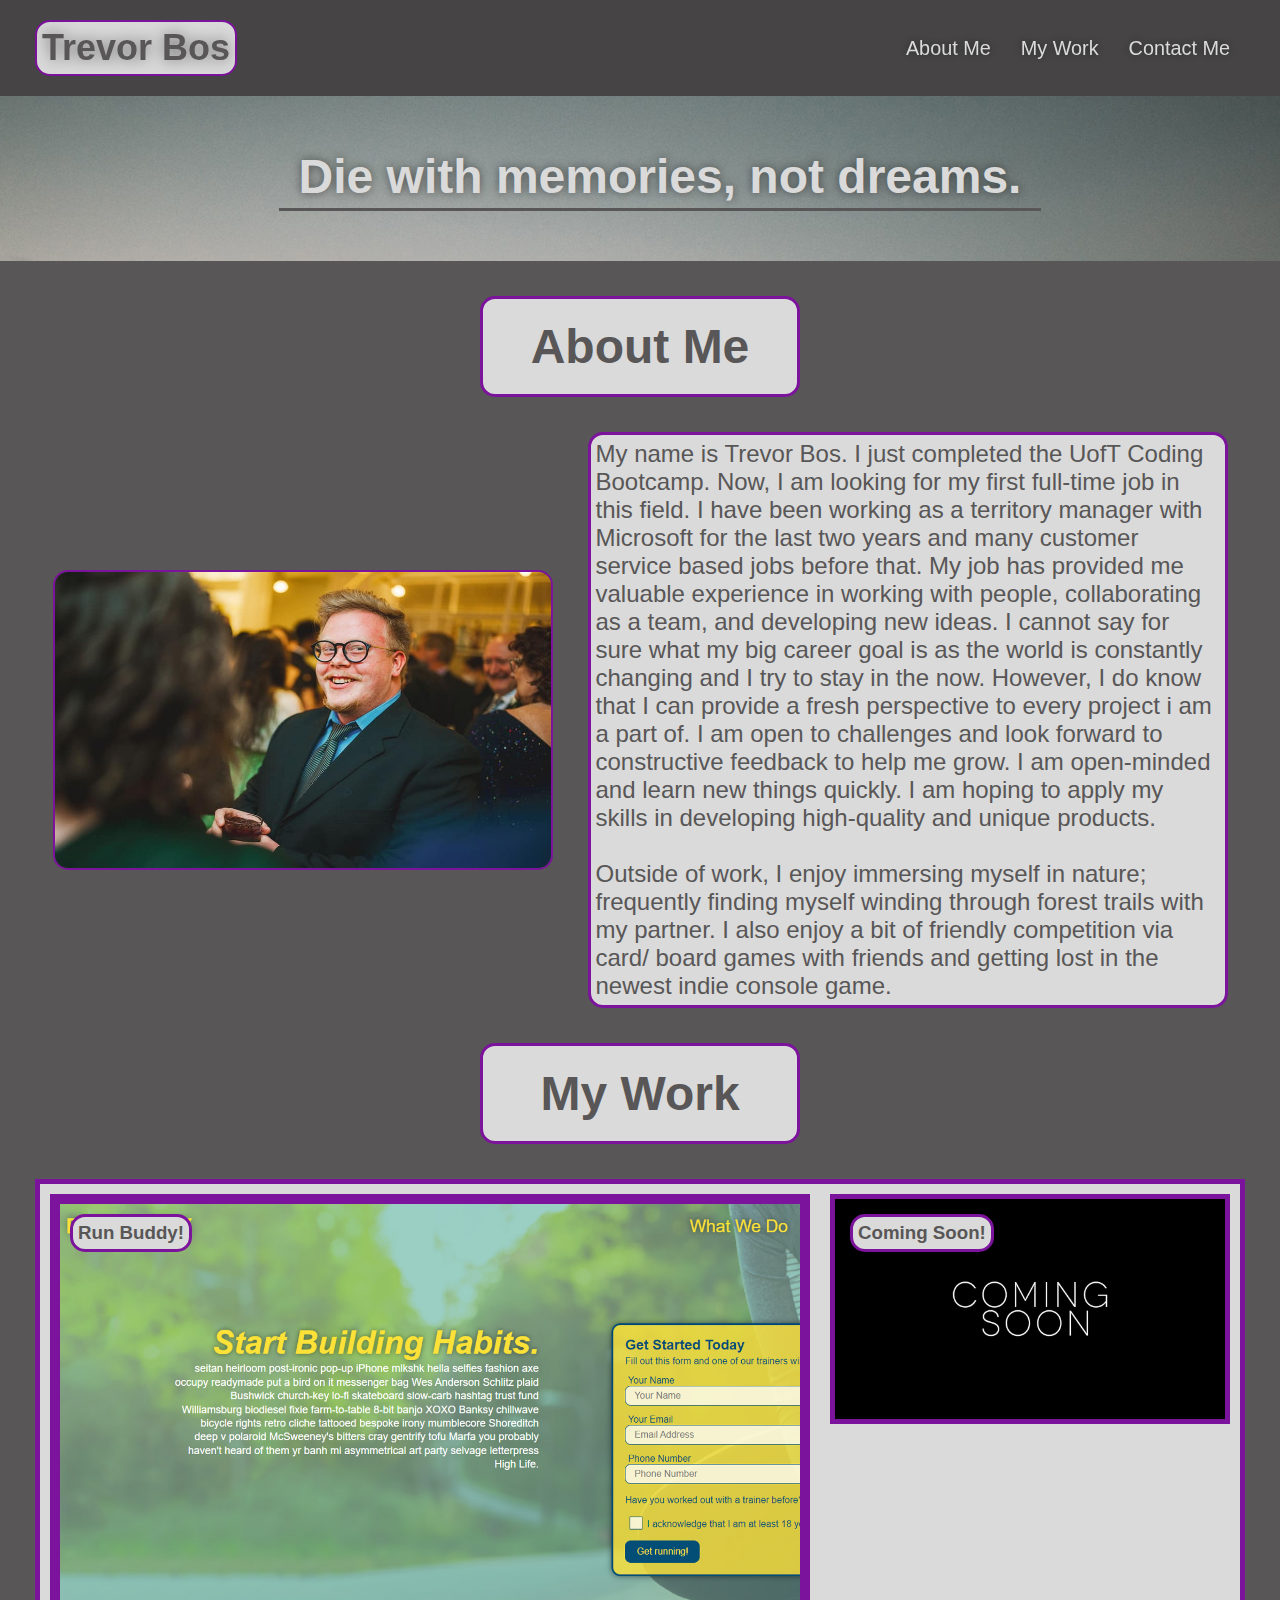
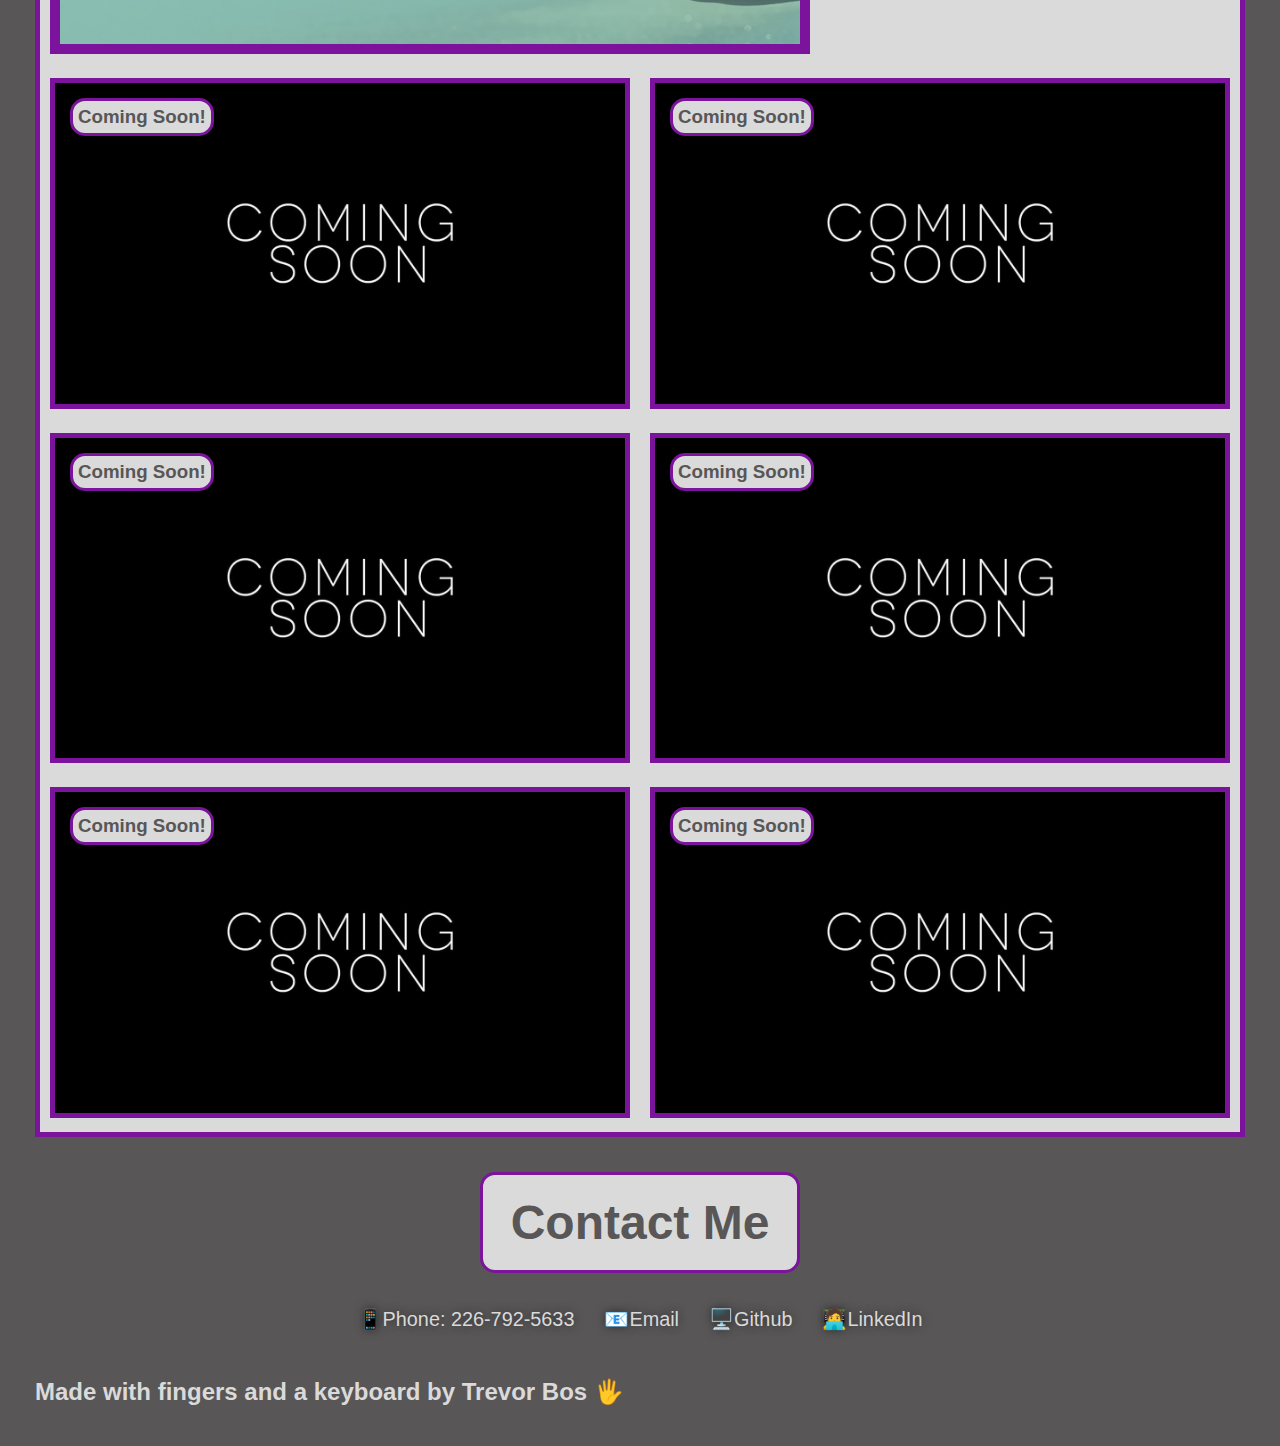
==== index.html @ 6090e4b5 "created flexbox for projects, made the first child bigger than the others." ====
<!DOCTYPE html>
<html lang="en">
<head>
    <meta charset="UTF-8">
    <meta http-equiv="X-UA-Compatible" content="IE=edge">
    <meta name="viewport" content="width=device-width, initial-scale=1.0">
    <title>Trevor Bos Portfolio</title>
    <link rel="stylesheet" href="./assets/css/style.css">
</head>
<body>

    <!-- This is the header section. -->
    <header>
        <h1>
            <a class="title" href="index.html">Trevor Bos</a>
        </h1>
        <!-- This section has ID's that will need linking to their respective sections to allow the website to move when options are clicked on. -->
        <nav>
            <ul>
                <li>
                    <a href="#aboutMe">About Me</a>
                </li>
                <li>
                    <a href="#myWork">My Work</a>
                </li>
                <li>
                    <a href="#contactMe">Contact Me</a>
                </li>
            </ul>
        </nav>
    </header>

    <!-- This section will display a fancy image, as well as a subtitle -->
   
    <section class="hero">
        <div>
            <h2>Die with memories, not dreams.</h2>
        </div>
    </section>

    <!-- About Me -->
    
    <section  class= "aboutMe">
        <h2 id="aboutMe" class="sectionTitle">About Me</h2>
        <article>
        <img src="./assets/images/Me.jpg" alt="Trevor Bos, sitting and smiling at the camera.">
        <p>
            My name is Trevor Bos. I just completed the UofT Coding Bootcamp. Now, I am looking for my first full-time job in this field. 
            I have been working as a territory manager with Microsoft for the last two years and many customer service based jobs before that. 
            My job has provided me valuable experience in working with people, collaborating as a team, and developing new ideas. 
            I cannot say for sure what my big career goal is as the world is constantly changing and I try to stay in the now. 
            However, I do know that I can provide a fresh perspective to every project i am a part of. I am open to challenges and look forward to constructive feedback to help me grow. 
            I am open-minded and learn new things quickly. I am hoping to apply my skills in developing high-quality and unique products.
            <br> 
            <br> 
            Outside of work, I enjoy immersing myself in nature; frequently finding myself winding through forest trails with my partner. 
            I also enjoy a bit of friendly competition via card/ board games with friends and getting lost in the newest indie console game.
        </p>
        </article>
    </section>

    <!-- This section will display the images and links to works that I have created. We will use id's to differentiate from the most recent, and others. -->

    <div>
        <h2 id="myWork" class="sectionTitle">My Work</h2>
    </div>

    <section  class="myWork">
        <div class="project recentWork">
            <a href="https://trevorbos.github.io/Run-Buddy-M1/">
                <h3>Run Buddy!</h3>
                <img src="./assets/images/runbuddyimg.png" alt="Showcasing Run Buddy, a landing page for athletes made by Trevor Bos">
            </a>
        </div>
        <div class="project">
            <a href="./comingsoon.html">
                <h3> Coming Soon!</h3>
                <img src="./assets/images/comingsoonimg.jpg" alt="Showcasing a soon to be project, labelled as coming soon.">
            </a>
        </div>
        <div class="project">
            <a href="./comingsoon.html">
                <h3> Coming Soon!</h3>
                <img src="./assets/images/comingsoonimg.jpg" alt="Showcasing a soon to be project, labelled as coming soon.">
            </a>
        </div>
        <div class="project">
            <a href="./comingsoon.html">
                <h3> Coming Soon!</h3>
                <img src="./assets/images/comingsoonimg.jpg" alt="Showcasing a soon to be project, labelled as coming soon.">
            </a>
        </div>
        <div class="project">
            <a href="./comingsoon.html">
                <h3> Coming Soon!</h3>
                <img src="./assets/images/comingsoonimg.jpg" alt="Showcasing a soon to be project, labelled as coming soon.">
            </a>
        </div>
        <div class="project">
            <a href="./comingsoon.html">
                <h3> Coming Soon!</h3>
                <img src="./assets/images/comingsoonimg.jpg" alt="Showcasing a soon to be project, labelled as coming soon.">
            </a>
        </div>
        <div class="project">
            <a href="./comingsoon.html">
                <h3> Coming Soon!</h3>
                <img src="./assets/images/comingsoonimg.jpg" alt="Showcasing a soon to be project, labelled as coming soon.">
            </a>
        </div>
        <div class="project">
            <a href="./comingsoon.html">
                <h3> Coming Soon!</h3>
                <img src="./assets/images/comingsoonimg.jpg" alt="Showcasing a soon to be project, labelled as coming soon.">
            </a>
        </div>
    </section>
                

    <!-- Contact me - Phone number, email address, git hub repo, linked in -->

    <article  class="contactMe">
        <h2 id="contactMe" class="sectionTitle">Contact Me</h2>
            <nav>
                <ul>
                    <li>
                        <a>📱Phone: 226-792-5633</a>    
                    </li>
                    <li>
                        <a href="mailto:trevor.bos@outlook.com" target="_blank" rel="noopener noreferrer">📧Email</a>    
                    </li>
                    <li>
                        <a href="https://github.com/TrevorBos" target="_blank" rel="noopener noreferrer">🖥️Github</a>    
                    </li>
                    <li>
                        <a href="https://www.linkedin.com/in/trevor-bos-3abb18187/" target="_blank" rel="noopener noreferrer">🧑‍💻LinkedIn</a>
                    </li>
                </ul>
            </nav>
    </article>

    <!-- This is the footer section. -->
    <footer>
        <h2>
            Made with fingers and a keyboard by Trevor Bos 🖐️
        </h2>
        <!-- Want to make this link hidden and only viewable once hovered over. -->
        <div>
            <a href="https://www.adultswim.com/etcetera/choir/" target="_blank" rel="noopener noreferrer">SECRET FUNNY WEBSITE</a>
        </div>
    </footer>
</body>
</html>
---- assets/css/style.css ----
* {
    box-sizing: border-box;
    margin: 0;
    padding: 0;
  }

:root {
    --primary-color: #585656;
    --secondary-color: #7c139c;
    --tertiary-color: rgb(218, 218, 218);
}

body {
    font-family: Arial, Helvetica, sans-serif;
    background: var(--primary-color);
    color: #fff;
}

/* Styling for the Header */
header {
    padding: 20px 35px;
    background-color:rgba(0, 0, 0, 0.2);
    display: flex;
    justify-content: space-between;
    align-items: center;
    flex-wrap: wrap;
    position:sticky;
    position: -webkit-sticky;
    top: 0;
    z-index: 9999;
  }
  
  header h1 {
    padding: 5px;
    font-weight: bold;
    margin: 0;
    font-size: 36px;
    text-shadow: 0px 0 15px rgba(0, 0, 0, 0.5);
    background-color: var(--tertiary-color);
    border: 2px solid var(--secondary-color);
    border-radius: 15px;
  }
  
  header a {
    text-decoration: none;
    color: var(--tertiary-color);
  }

  .title {
      color: var(--primary-color);
  }
  
  header nav {
    margin: 7px 0;
    display: flex;
    flex-wrap: wrap;
    justify-content: space-between;
  }
  
  header nav ul {
    display: flex;
    flex-wrap: wrap;
    justify-content: space-between;
    align-items: center;
    list-style: none;
  }
  
  header nav ul li a {
    padding: 10px 15px;
    font-weight: 200;
    font-size: 1.55vw;
    text-shadow: 0 0 10px rgba(0,0,0,0.5);
  }
  
  header nav ul li a:hover {
    padding: 5px;
    background: var(--tertiary-color);
    color: var(--primary-color);
    border: 2px solid var(--tertiary-color);
    border-radius: 15px;
    border-color: var(--secondary-color);
    text-shadow:none;
    text-decoration: none;
    opacity: 1;
  }
/* End Styling for the Header */

/* Styling for the coming soon page */

.comingSoonPage  {
  font-size:100px ;
  text-align: center;
  padding: 250px;
}

/* Hero section styling */

.hero {
  background-image: url('../images/mountain.png');
  background-position: 50%;
  background-attachment: fixed;
  background-size: cover;
  display: flex;
  flex-wrap: wrap;
  justify-content: center;
  align-items: flex-start;
}

.hero h2 {
  padding: 40px auto 20px auto;
  width: 100%;
  text-align: center;
  justify-content: center;
  margin: 50px 20px;
  color: var(--tertiary-color);
  font-size: 48px;
  line-height: 1.3;
  display: flex;
  border-bottom: 3px solid var(--primary-color);
  text-shadow: 0 0 10px rgba(0,0,0,0.5);
}

/* Styling for the About Me section */

.sectionTitle {
  font-size: 48px;
  padding: 20px 5px;
  width: 25%;
  border: 3px solid var(--secondary-color);
  margin: 35px auto 35px auto;
  color: var(--primary-color);
  background-color: var(--tertiary-color);
  text-align: center;
  border-radius: 15px;
}

.aboutMe article {
  display: flex;
  align-items: center;
  justify-content: center;
}

.aboutMe img {
  border: 2px solid var(--secondary-color);
  border-radius: 15px;
  height: 300px;
  width: 500px;
}

.aboutMe p {
  background: var(--tertiary-color);
  border: 3px solid var(--secondary-color);
  border-radius: 15px;
  color: var(--primary-color);
  font-size: 24px;
  width: 50%;
  padding: 5px 5px;
  margin-left: 35px;
  align-items: center;
}

/* End styling for the About Me section */


/* Styling for the My Work Section */

.myWork {
  display: flex;
  flex-wrap: wrap;
  margin: 35px;
  background-color: var(--tertiary-color);
  border: 5px solid var(--secondary-color);
  justify-content: space-between;
}

.project {
  padding: 10px;
  text-align: center;
  flex: 1;
}

.recentWork {
  flex: 2;
}

.project a h3 {
  padding: 5px;
  margin: 20px;
  color: var(--primary-color);
  border: 3px solid var(--secondary-color);
  border-radius: 15px;
  background: var(--tertiary-color);
  display: inline-block;
  position: absolute;
}

.project img {
  width: 100%;
  min-width: 400px;
  border: 5px solid var(--secondary-color);
}

.recentWork img {
  border: 10px solid var(--secondary-color);
  min-width: 600px;
}


/* Styling for the Contact Me section */

.contactMe a {
  text-decoration: none;
  color: var(--tertiary-color);
}

.contactMe nav {
  margin: 7px 0;
  display: flex;
  flex-wrap: wrap;
  justify-content: center;
}

.contactMe nav ul {
  display: flex;
  flex-wrap: wrap;
  justify-content: space-between;
  align-items: center;
  list-style: none;
}

.contactMe nav ul li a {
  padding: 10px 15px;
  font-weight: 200;
  font-size: 1.55vw;
  text-shadow: 0 0 10px rgba(0,0,0,0.5);
}

.contactMe nav ul li a:hover {
  padding: 5px;
  background: var(--tertiary-color);
  color: var(--primary-color);
  border: 2px solid var(--tertiary-color);
  border-radius: 15px;
  border-color: var(--secondary-color);
  text-shadow:none;
  text-decoration: none;
}

/* Styling for the Footer */
  footer {
    background: var(--primary-color);
    padding: 40px 35px;
    display: flex;
    justify-content: space-between;
    flex-wrap: wrap;
    color: var(--tertiary-color);
    width: 100%;
  }
  
  footer h2 {
    font-size: 24px;
    margin: 0;
  }
  
  footer div {
    line-height: 1.5;
    text-align: right;
  }
  
  footer a {
    color: var(--tertiary-color);
    justify-content: center;
    align-items: center;
    text-decoration: none;
    display: flex;
    visibility: hidden;
  }

  footer div:hover a{
    padding: 5px;
    background: var(--tertiary-color);
    color: var(--primary-color);
    border: 2px solid var(--tertiary-color);
    border-radius: 15px;
    border-color: var(--secondary-color);
    text-shadow:none;
    text-decoration: none;
    visibility: visible;
  }

/* End styling for the Footer*/

/* Styling for media queries */

/* Any screen sizes under 980px */
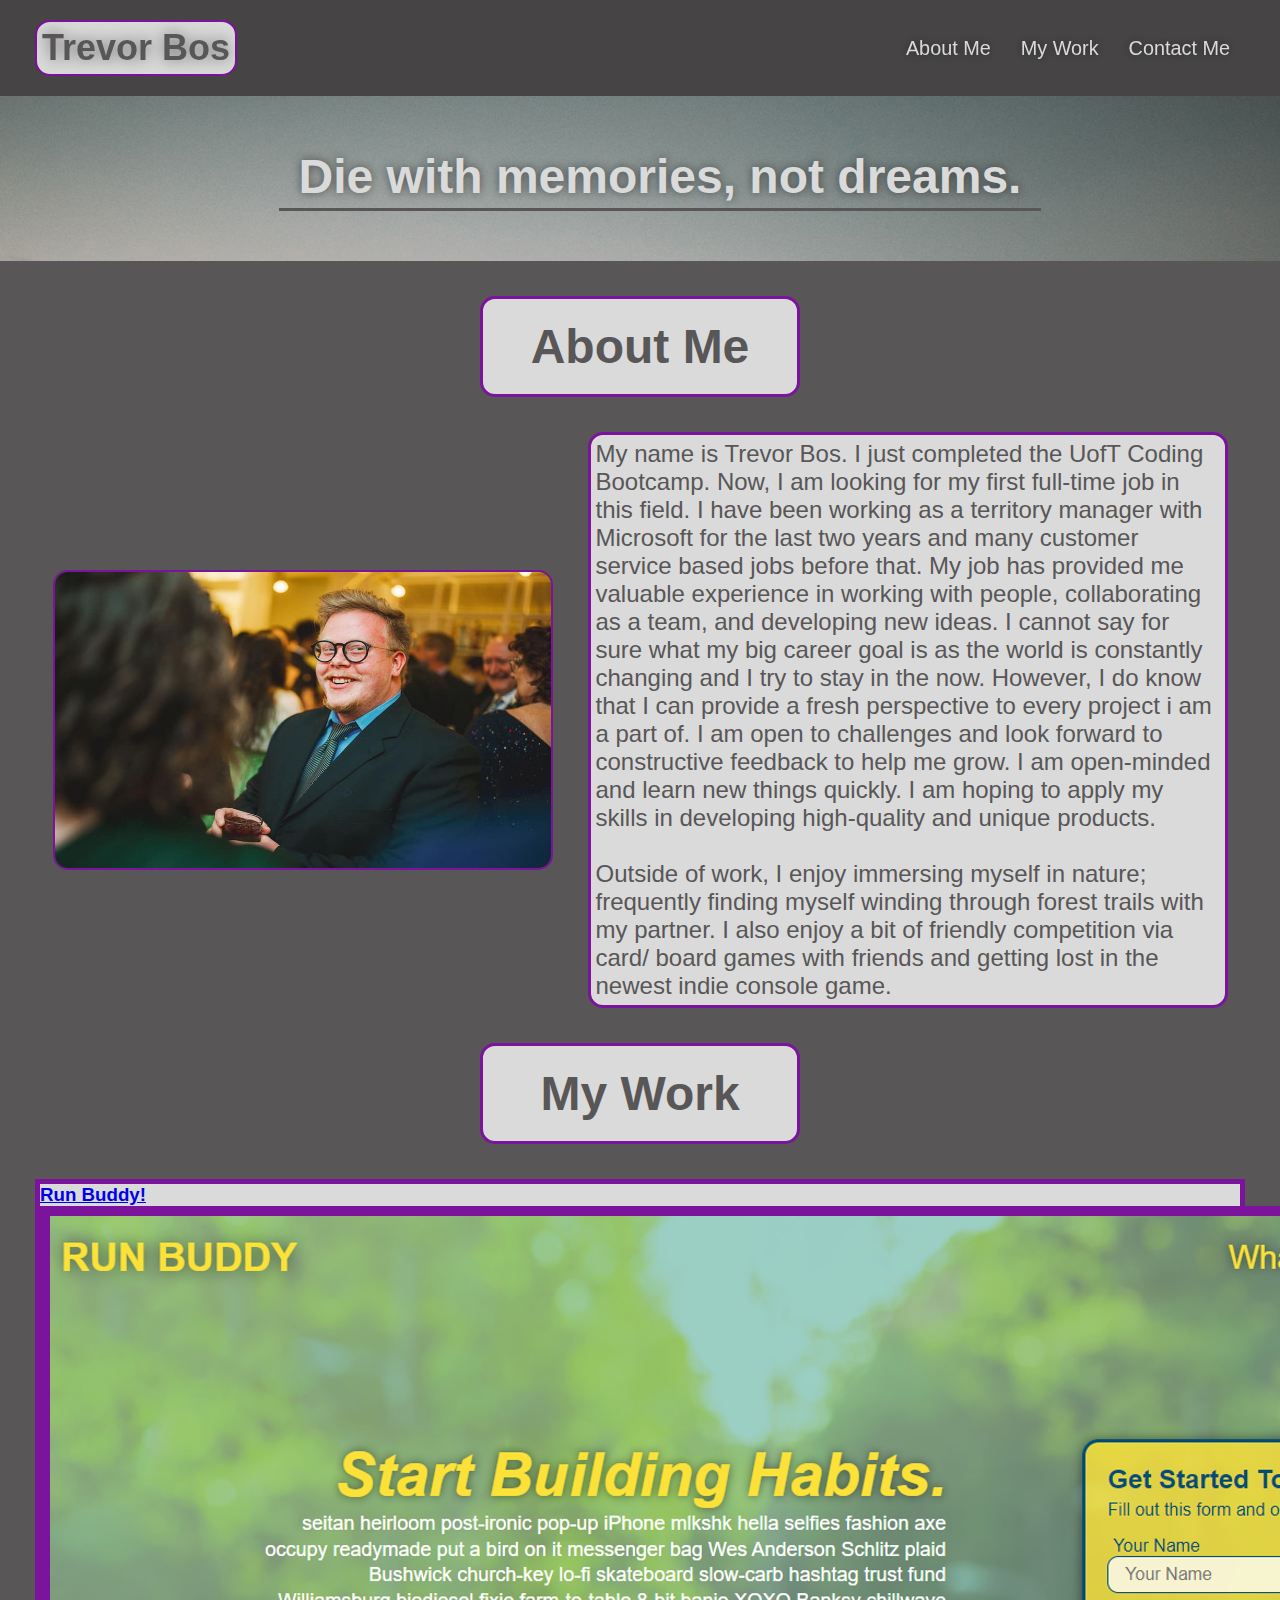
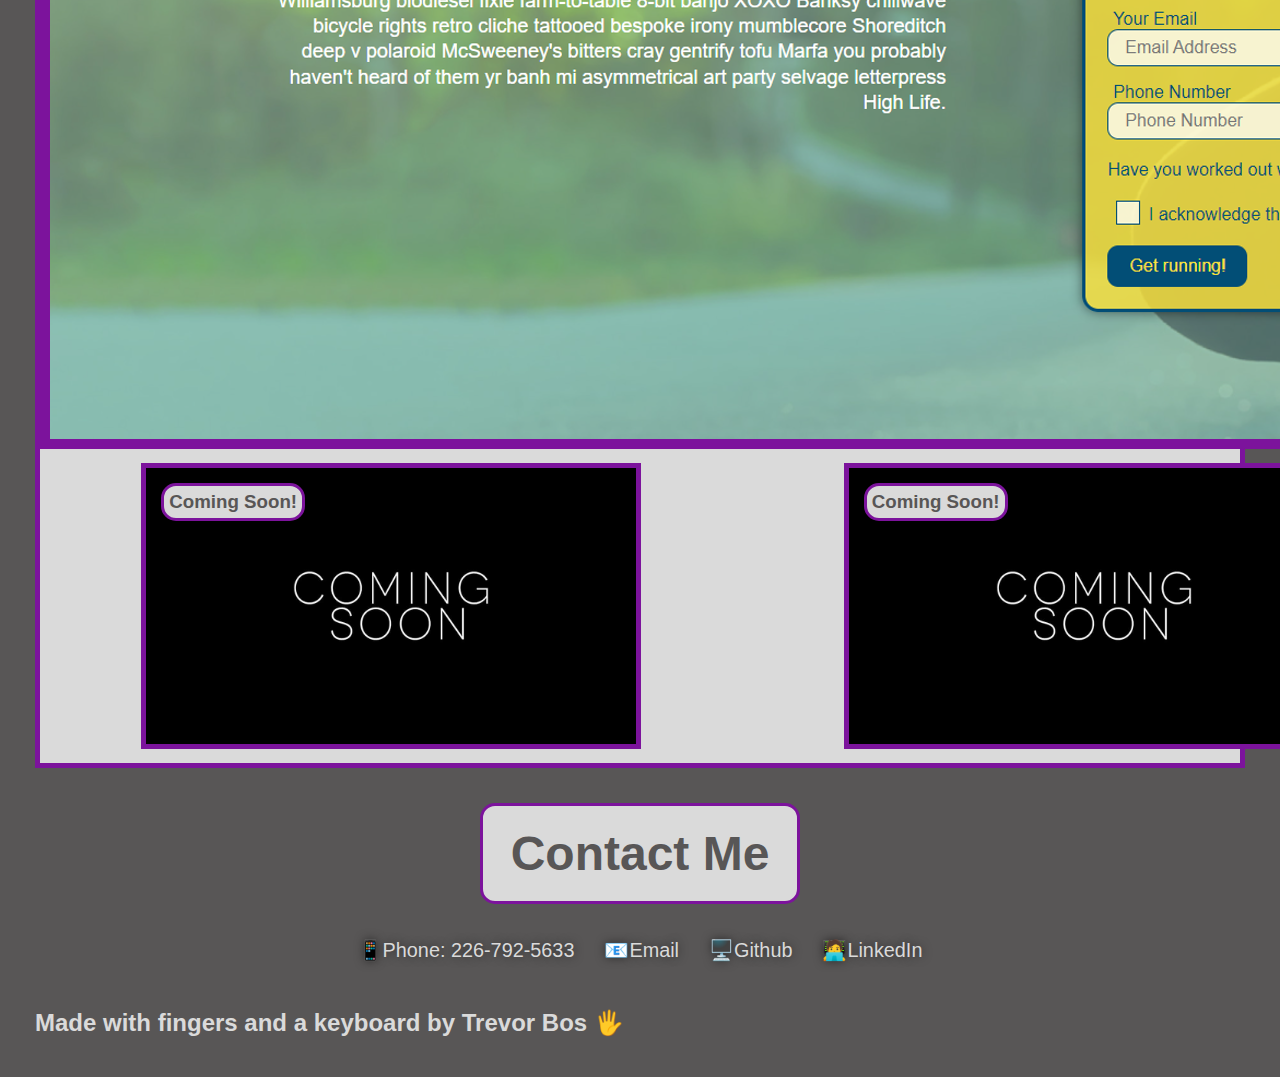
==== commit dcd79614: "Fixed the formatting for the myWork section" ====
--- a/index.html
+++ b/index.html
@@ -66,22 +66,10 @@
     </div>
 
     <section  class="myWork">
-        <div class="project recentWork">
+        <div class="recentWork">
             <a href="https://trevorbos.github.io/Run-Buddy-M1/">
                 <h3>Run Buddy!</h3>
                 <img src="./assets/images/runbuddyimg.png" alt="Showcasing Run Buddy, a landing page for athletes made by Trevor Bos">
-            </a>
-        </div>
-        <div class="project">
-            <a href="./comingsoon.html">
-                <h3> Coming Soon!</h3>
-                <img src="./assets/images/comingsoonimg.jpg" alt="Showcasing a soon to be project, labelled as coming soon.">
-            </a>
-        </div>
-        <div class="project">
-            <a href="./comingsoon.html">
-                <h3> Coming Soon!</h3>
-                <img src="./assets/images/comingsoonimg.jpg" alt="Showcasing a soon to be project, labelled as coming soon.">
             </a>
         </div>
         <div class="project">
--- a/assets/css/style.css
+++ b/assets/css/style.css
@@ -81,7 +81,6 @@
     border-color: var(--secondary-color);
     text-shadow:none;
     text-decoration: none;
-    opacity: 1;
   }
 /* End Styling for the Header */
 
@@ -92,6 +91,8 @@
   text-align: center;
   padding: 250px;
 }
+
+/* End coming soon page */
 
 /* Hero section styling */
 
@@ -165,22 +166,25 @@
 /* Styling for the My Work Section */
 
 .myWork {
-  display: flex;
-  flex-wrap: wrap;
+  display: grid;
+  grid-template-columns: auto auto auto;
   margin: 35px;
   background-color: var(--tertiary-color);
   border: 5px solid var(--secondary-color);
-  justify-content: space-between;
 }
 
 .project {
   padding: 10px;
   text-align: center;
-  flex: 1;
+
 }
 
 .recentWork {
-  flex: 2;
+  width: 20%;
+  grid-column-start: 1;
+  grid-column-end: 3;
+  grid-row-start: 1;
+  grid-row-end: 3;
 }
 
 .project a h3 {
@@ -197,12 +201,21 @@
 .project img {
   width: 100%;
   min-width: 400px;
+  max-width: 500px;
   border: 5px solid var(--secondary-color);
+}
+
+.project img:hover {
+  border: 5px solid green;
 }
 
 .recentWork img {
   border: 10px solid var(--secondary-color);
   min-width: 600px;
+}
+
+.recentWork img:hover {
+  border: 10px solid green;
 }
 
 
@@ -293,3 +306,78 @@
 /* Styling for media queries */
 
 /* Any screen sizes under 980px */
+@media screen and (max-width: 980px) {
+  header {
+    padding-bottom: 0;
+    justify-content: center;
+    position: relative;
+  }
+
+  header h1 {
+    width: 100%;
+    text-align: center;
+  }
+
+  header nav ul {
+    margin-top: 20px;
+    width: 100%;
+    justify-content: center;
+  }
+
+  header nav ul li a {
+    font-size: 20px;
+  }
+
+  header nav ul li a:hover {
+    padding: 5px;
+    background: var(--tertiary-color);
+    color: var(--primary-color);
+    border: 2px solid var(--tertiary-color);
+    border-radius: 15px;
+    border-color: var(--secondary-color);
+    text-shadow:none;
+    text-decoration: none;
+  }
+    
+  .sectionTitle h2{
+  display: flex;
+  align-items: center;
+  margin: 35px;
+  text-align: center;
+  }
+
+  .aboutMe article {
+  flex-direction: column;
+  align-items: center;
+  }
+
+  .aboutMe p {
+  justify-content: center;
+  margin: 35px;
+  }
+
+  .contactMe nav ul li a {
+    font-size: larger;
+  }
+
+  footer h2 {
+    display: flex;
+    align-items: center;
+  }
+
+}
+
+/* MEDIA QUERY FOR TABLETS AND SMALLER */
+@media screen and (max-width: 768px) {
+    .contactMe nav ul li a {
+      font-size: larger;
+    }
+
+    footer h2 {
+      display: inline-block;
+      align-items: center;
+      margin:35px auto 35px auto;
+    }
+  }
+
+
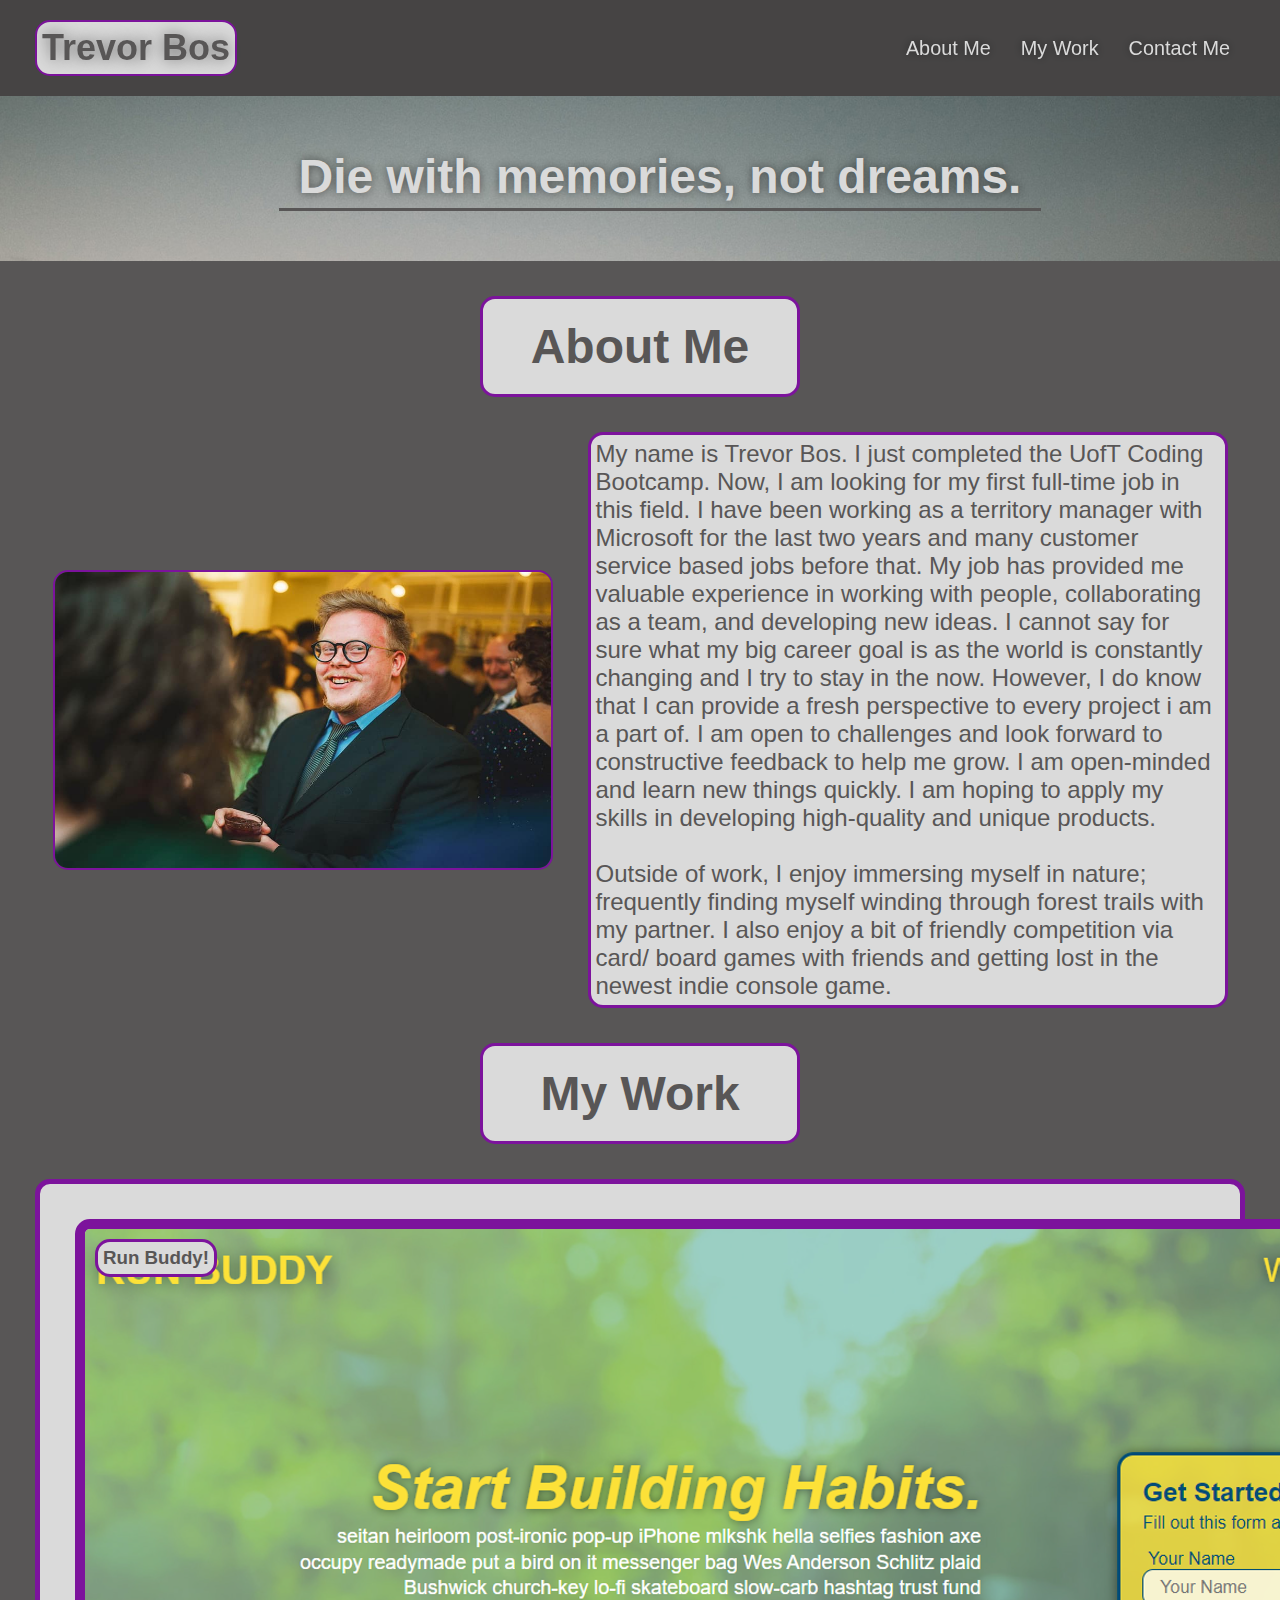
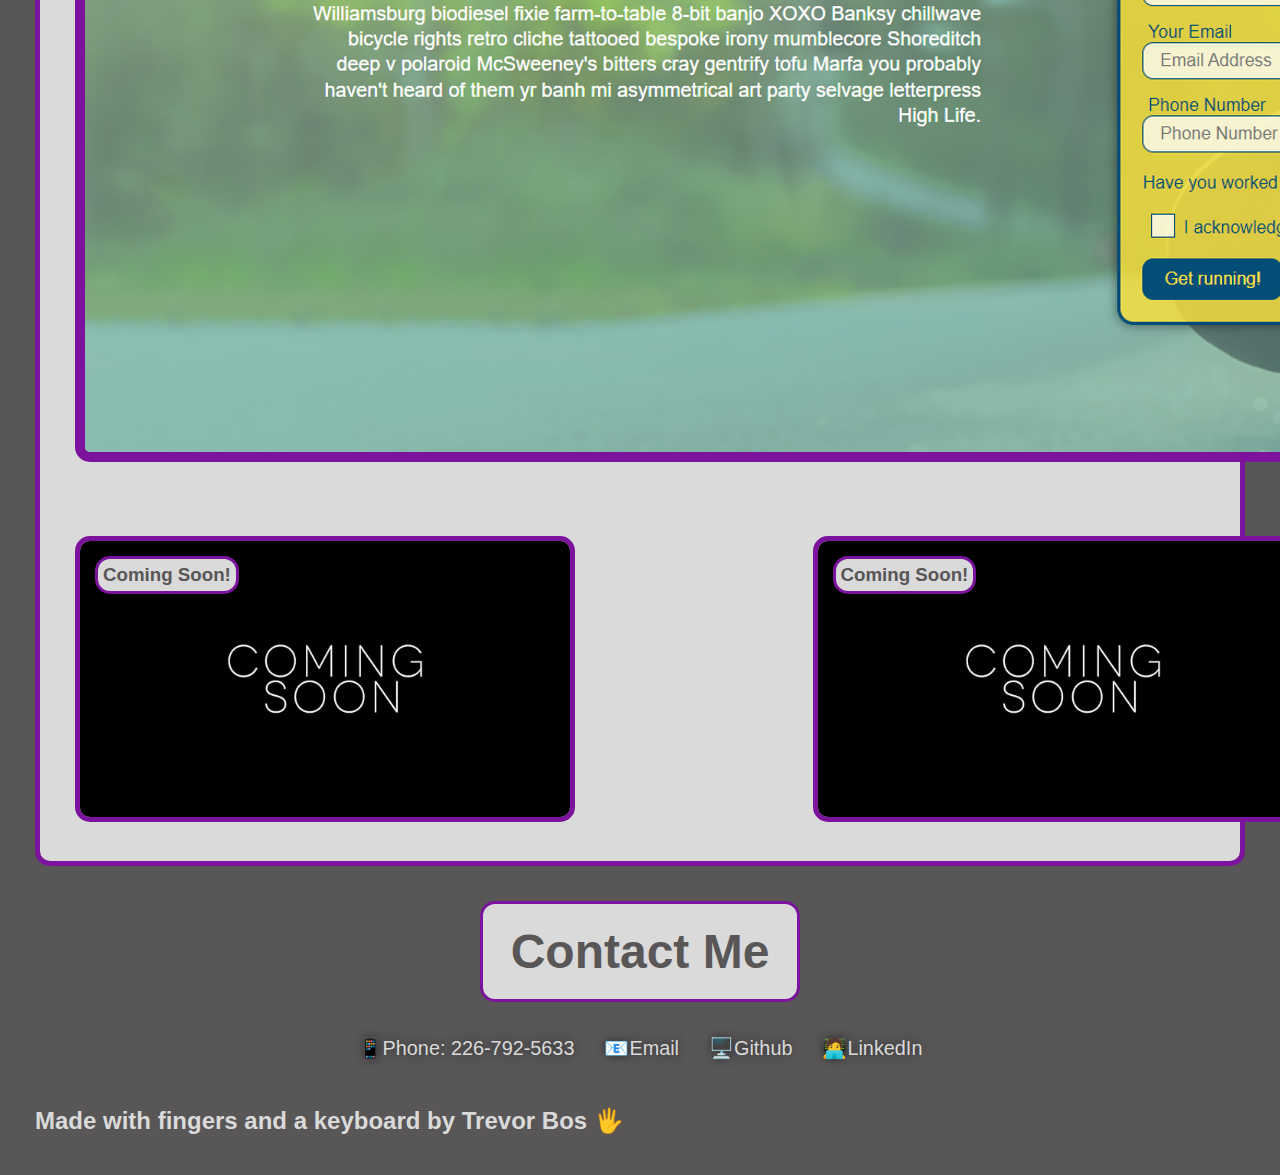
==== commit f816931a: "Fixed issue with tabs not opening on a new tab, and altered the grid layout for the mywork section, " ====
--- a/index.html
+++ b/index.html
@@ -65,39 +65,39 @@
         <h2 id="myWork" class="sectionTitle">My Work</h2>
     </div>
 
-    <section  class="myWork">
+    <section id class="myWork">
         <div class="recentWork">
-            <a href="https://trevorbos.github.io/Run-Buddy-M1/">
+            <a href="https://trevorbos.github.io/Run-Buddy-M1/" target="_blank" rel="noopener noreferrer">
                 <h3>Run Buddy!</h3>
                 <img src="./assets/images/runbuddyimg.png" alt="Showcasing Run Buddy, a landing page for athletes made by Trevor Bos">
             </a>
         </div>
         <div class="project">
-            <a href="./comingsoon.html">
+            <a href="./comingsoon.html" target="_blank" rel="noopener noreferrer">
                 <h3> Coming Soon!</h3>
                 <img src="./assets/images/comingsoonimg.jpg" alt="Showcasing a soon to be project, labelled as coming soon.">
             </a>
         </div>
         <div class="project">
-            <a href="./comingsoon.html">
+            <a href="./comingsoon.html" target="_blank" rel="noopener noreferrer">
                 <h3> Coming Soon!</h3>
                 <img src="./assets/images/comingsoonimg.jpg" alt="Showcasing a soon to be project, labelled as coming soon.">
             </a>
         </div>
         <div class="project">
-            <a href="./comingsoon.html">
+            <a href="./comingsoon.html" target="_blank" rel="noopener noreferrer">
                 <h3> Coming Soon!</h3>
                 <img src="./assets/images/comingsoonimg.jpg" alt="Showcasing a soon to be project, labelled as coming soon.">
             </a>
         </div>
         <div class="project">
-            <a href="./comingsoon.html">
+            <a href="./comingsoon.html" target="_blank" rel="noopener noreferrer">
                 <h3> Coming Soon!</h3>
                 <img src="./assets/images/comingsoonimg.jpg" alt="Showcasing a soon to be project, labelled as coming soon.">
             </a>
         </div>
         <div class="project">
-            <a href="./comingsoon.html">
+            <a href="./comingsoon.html" target="_blank" rel="noopener noreferrer">
                 <h3> Coming Soon!</h3>
                 <img src="./assets/images/comingsoonimg.jpg" alt="Showcasing a soon to be project, labelled as coming soon.">
             </a>
--- a/assets/css/style.css
+++ b/assets/css/style.css
@@ -171,16 +171,19 @@
   margin: 35px;
   background-color: var(--tertiary-color);
   border: 5px solid var(--secondary-color);
+  border-radius: 15px;
 }
 
 .project {
-  padding: 10px;
-  text-align: center;
+  margin: 35px 35px;
+  justify-content: space-between;
+  align-items: center;
 
 }
 
 .recentWork {
   width: 20%;
+  margin: 35px 35px;
   grid-column-start: 1;
   grid-column-end: 3;
   grid-row-start: 1;
@@ -188,6 +191,17 @@
 }
 
 .project a h3 {
+  padding: 5px;
+  margin: 20px;
+  color: var(--primary-color);
+  border: 3px solid var(--secondary-color);
+  border-radius: 15px;
+  background: var(--tertiary-color);
+  display: inline-block;
+  position: absolute;
+}
+
+.myWork a h3 {
   padding: 5px;
   margin: 20px;
   color: var(--primary-color);
@@ -203,6 +217,7 @@
   min-width: 400px;
   max-width: 500px;
   border: 5px solid var(--secondary-color);
+  border-radius: 15px;
 }
 
 .project img:hover {
@@ -211,7 +226,7 @@
 
 .recentWork img {
   border: 10px solid var(--secondary-color);
-  min-width: 600px;
+  border-radius: 15px;
 }
 
 .recentWork img:hover {
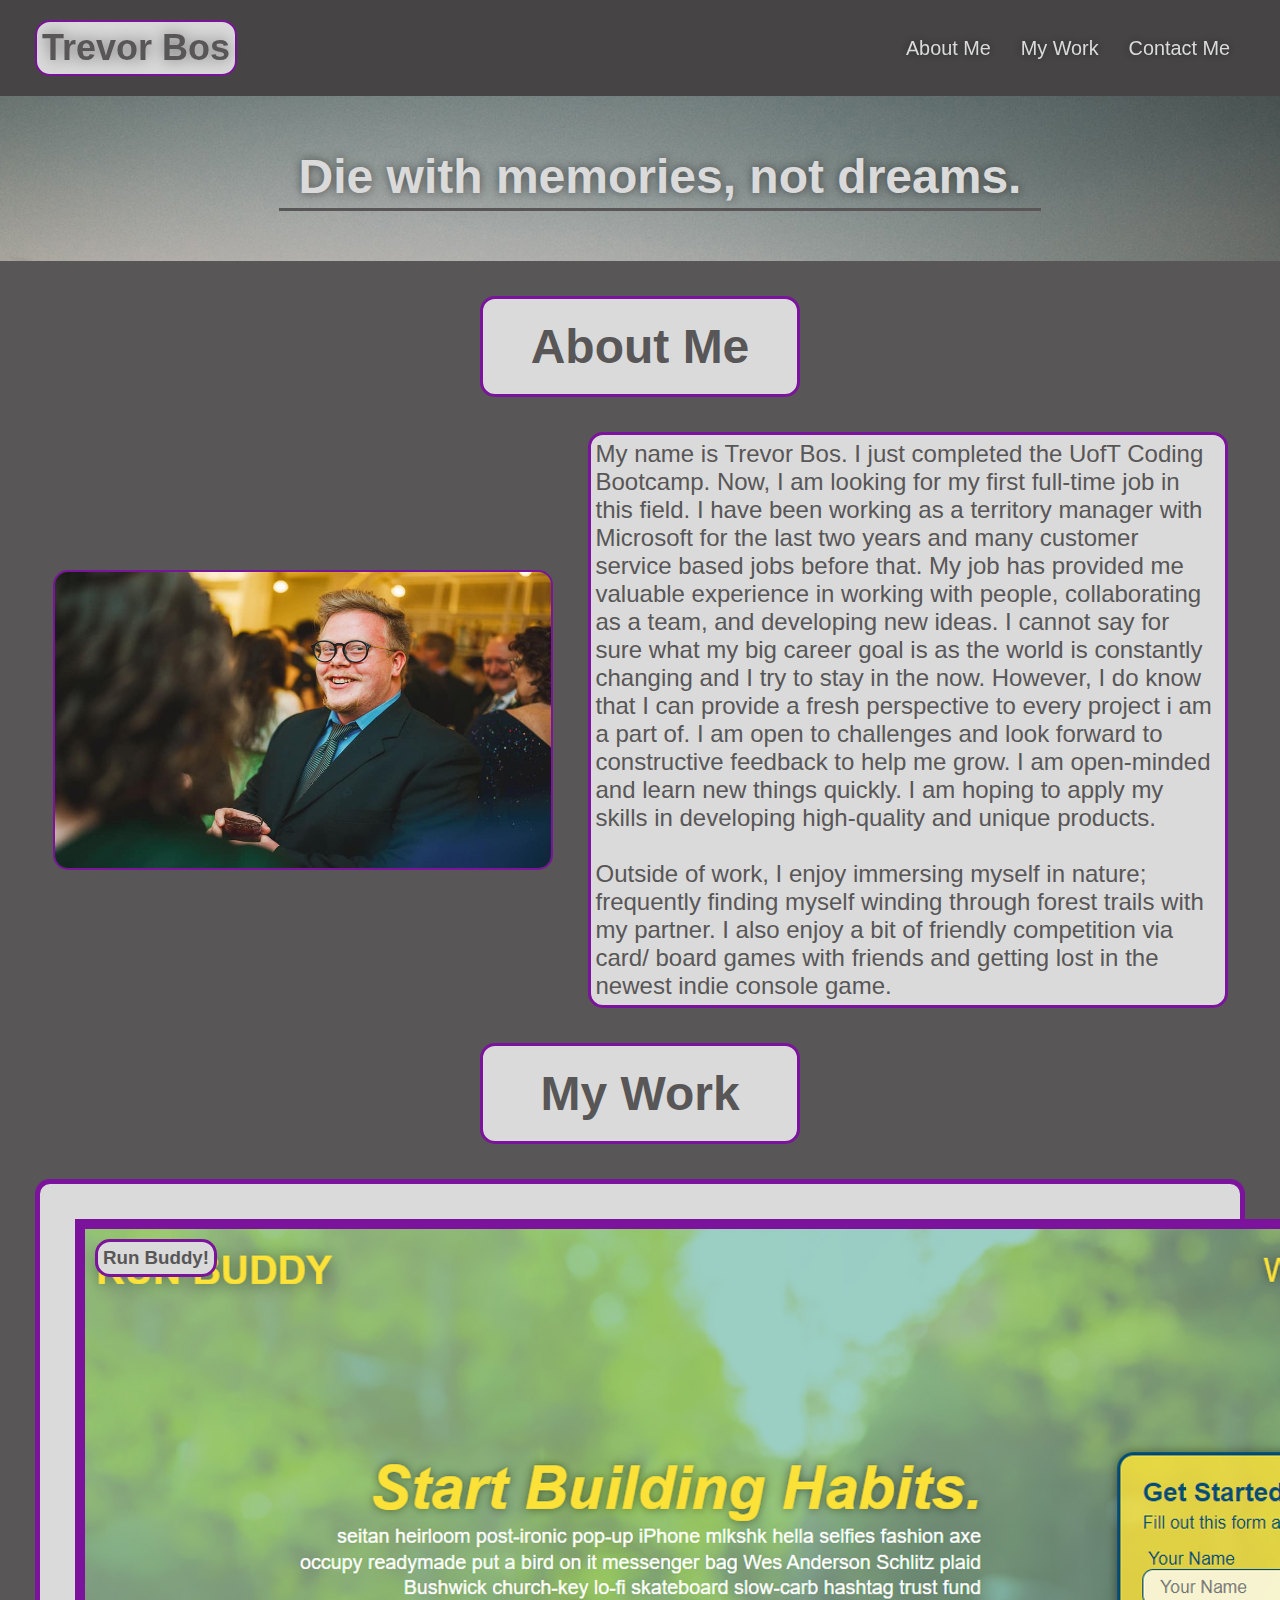
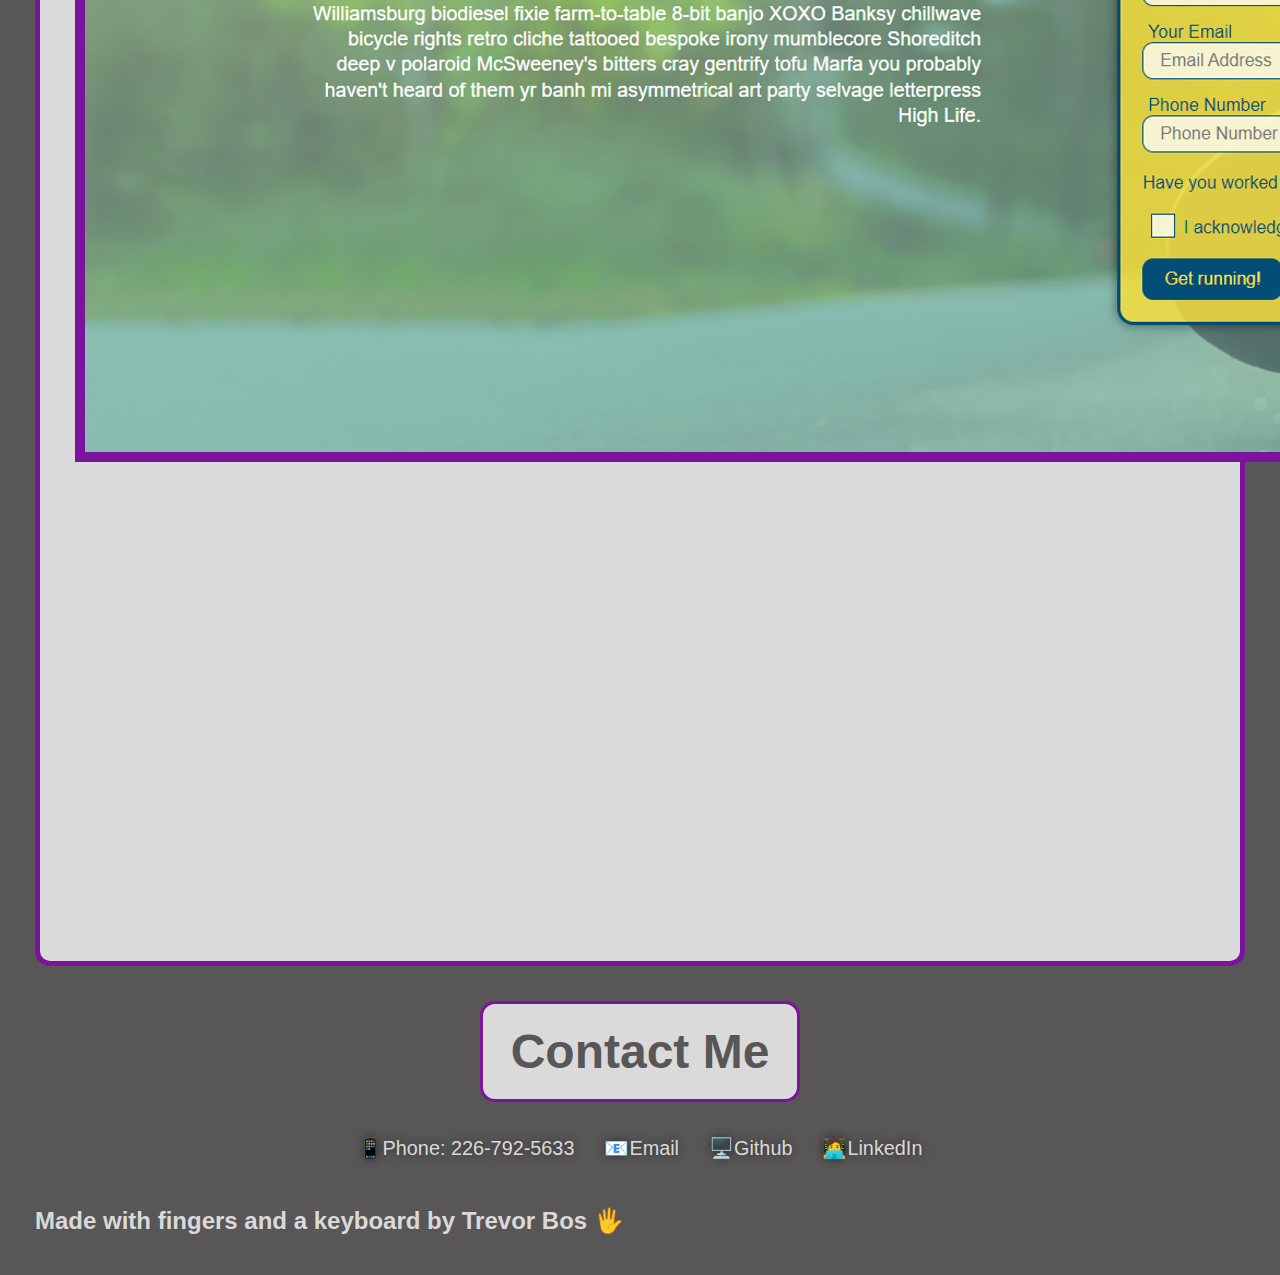
==== commit 3041bfd6: "Somehow broke the grid again, trying to fix it." ====
--- a/index.html
+++ b/index.html
@@ -1,141 +1,193 @@
 <!DOCTYPE html>
 <html lang="en">
-<head>
-    <meta charset="UTF-8">
-    <meta http-equiv="X-UA-Compatible" content="IE=edge">
-    <meta name="viewport" content="width=device-width, initial-scale=1.0">
+  <head>
+    <meta charset="UTF-8" />
+    <meta http-equiv="X-UA-Compatible" content="IE=edge" />
+    <meta name="viewport" content="width=device-width, initial-scale=1.0" />
     <title>Trevor Bos Portfolio</title>
-    <link rel="stylesheet" href="./assets/css/style.css">
-</head>
-<body>
+    <link rel="stylesheet" href="./assets/css/style.css" />
+  </head>
 
+  <body>
     <!-- This is the header section. -->
     <header>
-        <h1>
-            <a class="title" href="index.html">Trevor Bos</a>
-        </h1>
-        <!-- This section has ID's that will need linking to their respective sections to allow the website to move when options are clicked on. -->
-        <nav>
-            <ul>
-                <li>
-                    <a href="#aboutMe">About Me</a>
-                </li>
-                <li>
-                    <a href="#myWork">My Work</a>
-                </li>
-                <li>
-                    <a href="#contactMe">Contact Me</a>
-                </li>
-            </ul>
-        </nav>
+      <h1>
+        <a class="title" href="index.html">Trevor Bos</a>
+      </h1>
+      <!-- This section has ID's that will need linking to their respective sections to allow the website to move when options are clicked on. -->
+      <nav>
+        <ul>
+          <li>
+            <a href="#aboutMe">About Me</a>
+          </li>
+          <li>
+            <a href="#myWork">My Work</a>
+          </li>
+          <li>
+            <a href="#contactMe">Contact Me</a>
+          </li>
+        </ul>
+      </nav>
     </header>
 
     <!-- This section will display a fancy image, as well as a subtitle -->
-   
+
     <section class="hero">
-        <div>
-            <h2>Die with memories, not dreams.</h2>
-        </div>
+      <div>
+        <h2>Die with memories, not dreams.</h2>
+      </div>
     </section>
 
     <!-- About Me -->
-    
-    <section  class= "aboutMe">
-        <h2 id="aboutMe" class="sectionTitle">About Me</h2>
-        <article>
-        <img src="./assets/images/Me.jpg" alt="Trevor Bos, sitting and smiling at the camera.">
+
+    <section class="aboutMe">
+      <h2 id="aboutMe" class="sectionTitle">About Me</h2>
+      <article>
+        <img
+          src="./assets/images/Me.jpg"
+          alt="Trevor Bos, sitting and smiling at the camera."
+        />
         <p>
-            My name is Trevor Bos. I just completed the UofT Coding Bootcamp. Now, I am looking for my first full-time job in this field. 
-            I have been working as a territory manager with Microsoft for the last two years and many customer service based jobs before that. 
-            My job has provided me valuable experience in working with people, collaborating as a team, and developing new ideas. 
-            I cannot say for sure what my big career goal is as the world is constantly changing and I try to stay in the now. 
-            However, I do know that I can provide a fresh perspective to every project i am a part of. I am open to challenges and look forward to constructive feedback to help me grow. 
-            I am open-minded and learn new things quickly. I am hoping to apply my skills in developing high-quality and unique products.
-            <br> 
-            <br> 
-            Outside of work, I enjoy immersing myself in nature; frequently finding myself winding through forest trails with my partner. 
-            I also enjoy a bit of friendly competition via card/ board games with friends and getting lost in the newest indie console game.
+          My name is Trevor Bos. I just completed the UofT Coding Bootcamp. Now,
+          I am looking for my first full-time job in this field. I have been
+          working as a territory manager with Microsoft for the last two years
+          and many customer service based jobs before that. My job has provided
+          me valuable experience in working with people, collaborating as a
+          team, and developing new ideas. I cannot say for sure what my big
+          career goal is as the world is constantly changing and I try to stay
+          in the now. However, I do know that I can provide a fresh perspective
+          to every project i am a part of. I am open to challenges and look
+          forward to constructive feedback to help me grow. I am open-minded and
+          learn new things quickly. I am hoping to apply my skills in developing
+          high-quality and unique products.
+          <br />
+          <br />
+          Outside of work, I enjoy immersing myself in nature; frequently
+          finding myself winding through forest trails with my partner. I also
+          enjoy a bit of friendly competition via card/ board games with friends
+          and getting lost in the newest indie console game.
         </p>
-        </article>
+      </article>
     </section>
 
     <!-- This section will display the images and links to works that I have created. We will use id's to differentiate from the most recent, and others. -->
 
     <div>
-        <h2 id="myWork" class="sectionTitle">My Work</h2>
+      <h2 id="myWork" class="sectionTitle">My Work</h2>
     </div>
 
-    <section id class="myWork">
-        <div class="recentWork">
-            <a href="https://trevorbos.github.io/Run-Buddy-M1/" target="_blank" rel="noopener noreferrer">
-                <h3>Run Buddy!</h3>
-                <img src="./assets/images/runbuddyimg.png" alt="Showcasing Run Buddy, a landing page for athletes made by Trevor Bos">
-            </a>
+    <section class="myWork">
+      <div class="recentWork">
+        <a
+          href="https://trevorbos.github.io/Run-Buddy-M1/"
+          target="_blank"
+          rel="noopener noreferrer"
+        >
+          <h3>Run Buddy!</h3>
+          <img
+            src="./assets/images/runbuddyimg.png"
+            alt="Showcasing Run Buddy, a landing page for athletes made by Trevor Bos"
+          />
+        </a>
+      </div>
+      <div class="projects">
+        <div class="project">
+          <a href="./comingsoon.html" target="_blank" rel="noopener noreferrer">
+            <h3>Coming Soon!</h3>
+            <img
+              src="./assets/images/comingsoonimg.jpg"
+              alt="Showcasing a soon to be project, labelled as coming soon."
+            />
+          </a>
         </div>
         <div class="project">
-            <a href="./comingsoon.html" target="_blank" rel="noopener noreferrer">
-                <h3> Coming Soon!</h3>
-                <img src="./assets/images/comingsoonimg.jpg" alt="Showcasing a soon to be project, labelled as coming soon.">
-            </a>
+          <a href="./comingsoon.html" target="_blank" rel="noopener noreferrer">
+            <h3>Coming Soon!</h3>
+            <img
+              src="./assets/images/comingsoonimg.jpg"
+              alt="Showcasing a soon to be project, labelled as coming soon."
+            />
+          </a>
         </div>
         <div class="project">
-            <a href="./comingsoon.html" target="_blank" rel="noopener noreferrer">
-                <h3> Coming Soon!</h3>
-                <img src="./assets/images/comingsoonimg.jpg" alt="Showcasing a soon to be project, labelled as coming soon.">
-            </a>
+          <a href="./comingsoon.html" target="_blank" rel="noopener noreferrer">
+            <h3>Coming Soon!</h3>
+            <img
+              src="./assets/images/comingsoonimg.jpg"
+              alt="Showcasing a soon to be project, labelled as coming soon."
+            />
+          </a>
         </div>
         <div class="project">
-            <a href="./comingsoon.html" target="_blank" rel="noopener noreferrer">
-                <h3> Coming Soon!</h3>
-                <img src="./assets/images/comingsoonimg.jpg" alt="Showcasing a soon to be project, labelled as coming soon.">
-            </a>
+          <a href="./comingsoon.html" target="_blank" rel="noopener noreferrer">
+            <h3>Coming Soon!</h3>
+            <img
+              src="./assets/images/comingsoonimg.jpg"
+              alt="Showcasing a soon to be project, labelled as coming soon."
+            />
+          </a>
         </div>
         <div class="project">
-            <a href="./comingsoon.html" target="_blank" rel="noopener noreferrer">
-                <h3> Coming Soon!</h3>
-                <img src="./assets/images/comingsoonimg.jpg" alt="Showcasing a soon to be project, labelled as coming soon.">
-            </a>
+          <a href="./comingsoon.html" target="_blank" rel="noopener noreferrer">
+            <h3>Coming Soon!</h3>
+            <img
+              src="./assets/images/comingsoonimg.jpg"
+              alt="Showcasing a soon to be project, labelled as coming soon."
+            />
+          </a>
         </div>
-        <div class="project">
-            <a href="./comingsoon.html" target="_blank" rel="noopener noreferrer">
-                <h3> Coming Soon!</h3>
-                <img src="./assets/images/comingsoonimg.jpg" alt="Showcasing a soon to be project, labelled as coming soon.">
-            </a>
-        </div>
+      </div>
     </section>
-                
 
     <!-- Contact me - Phone number, email address, git hub repo, linked in -->
 
-    <article  class="contactMe">
-        <h2 id="contactMe" class="sectionTitle">Contact Me</h2>
-            <nav>
-                <ul>
-                    <li>
-                        <a>📱Phone: 226-792-5633</a>    
-                    </li>
-                    <li>
-                        <a href="mailto:trevor.bos@outlook.com" target="_blank" rel="noopener noreferrer">📧Email</a>    
-                    </li>
-                    <li>
-                        <a href="https://github.com/TrevorBos" target="_blank" rel="noopener noreferrer">🖥️Github</a>    
-                    </li>
-                    <li>
-                        <a href="https://www.linkedin.com/in/trevor-bos-3abb18187/" target="_blank" rel="noopener noreferrer">🧑‍💻LinkedIn</a>
-                    </li>
-                </ul>
-            </nav>
-    </article>
+    <section class="contactMe">
+      <h2 id="contactMe" class="sectionTitle">Contact Me</h2>
+      <nav>
+        <ul>
+          <li>
+            <a>📱Phone: 226-792-5633</a>
+          </li>
+          <li>
+            <a
+              href="mailto:trevor.bos@outlook.com"
+              target="_blank"
+              rel="noopener noreferrer"
+              >📧Email</a
+            >
+          </li>
+          <li>
+            <a
+              href="https://github.com/TrevorBos"
+              target="_blank"
+              rel="noopener noreferrer"
+              >🖥️Github</a
+            >
+          </li>
+          <li>
+            <a
+              href="https://www.linkedin.com/in/trevor-bos-3abb18187/"
+              target="_blank"
+              rel="noopener noreferrer"
+              >🧑‍💻LinkedIn</a
+            >
+          </li>
+        </ul>
+      </nav>
+    </section>
 
     <!-- This is the footer section. -->
     <footer>
-        <h2>
-            Made with fingers and a keyboard by Trevor Bos 🖐️
-        </h2>
-        <!-- Want to make this link hidden and only viewable once hovered over. -->
-        <div>
-            <a href="https://www.adultswim.com/etcetera/choir/" target="_blank" rel="noopener noreferrer">SECRET FUNNY WEBSITE</a>
-        </div>
+      <h2>Made with fingers and a keyboard by Trevor Bos 🖐️</h2>
+      <!-- Want to make this link hidden and only viewable once hovered over. -->
+      <div>
+        <a
+          href="https://www.adultswim.com/etcetera/choir/"
+          target="_blank"
+          rel="noopener noreferrer"
+          >SECRET FUNNY WEBSITE</a
+        >
+      </div>
     </footer>
-</body>
-</html>+  </body>
+</html>
--- a/assets/css/style.css
+++ b/assets/css/style.css
@@ -1,77 +1,344 @@
 * {
-    box-sizing: border-box;
-    margin: 0;
-    padding: 0;
-  }
+  box-sizing: border-box;
+  margin: 0;
+  padding: 0;
+}
 
 :root {
-    --primary-color: #585656;
-    --secondary-color: #7c139c;
-    --tertiary-color: rgb(218, 218, 218);
+  --primary-color: #585656;
+  --secondary-color: #7c139c;
+  --tertiary-color: rgb(218, 218, 218);
 }
 
 body {
-    font-family: Arial, Helvetica, sans-serif;
-    background: var(--primary-color);
-    color: #fff;
+  font-family: Arial, Helvetica, sans-serif;
+  background: var(--primary-color);
+  color: #fff;
 }
 
 /* Styling for the Header */
 header {
-    padding: 20px 35px;
-    background-color:rgba(0, 0, 0, 0.2);
-    display: flex;
-    justify-content: space-between;
-    align-items: center;
-    flex-wrap: wrap;
-    position:sticky;
-    position: -webkit-sticky;
-    top: 0;
-    z-index: 9999;
-  }
-  
+  padding: 20px 35px;
+  background-color: rgba(0, 0, 0, 0.2);
+  display: flex;
+  justify-content: space-between;
+  align-items: center;
+  flex-wrap: wrap;
+  position: sticky;
+  position: -webkit-sticky;
+  top: 0;
+  z-index: 9999;
+}
+
+header h1 {
+  padding: 5px;
+  font-weight: bold;
+  margin: 0;
+  font-size: 36px;
+  text-shadow: 0px 0 15px rgba(0, 0, 0, 0.5);
+  background-color: var(--tertiary-color);
+  border: 2px solid var(--secondary-color);
+  border-radius: 15px;
+}
+
+header a {
+  text-decoration: none;
+  color: var(--tertiary-color);
+}
+
+.title {
+  color: var(--primary-color);
+}
+
+header nav {
+  margin: 7px 0;
+  display: flex;
+  flex-wrap: wrap;
+  justify-content: space-between;
+}
+
+header nav ul {
+  display: flex;
+  flex-wrap: wrap;
+  justify-content: space-between;
+  align-items: center;
+  list-style: none;
+}
+
+header nav ul li a {
+  padding: 10px 15px;
+  font-weight: 200;
+  font-size: 1.55vw;
+  text-shadow: 0 0 10px rgba(0, 0, 0, 0.5);
+}
+
+header nav ul li a:hover {
+  padding: 5px;
+  background: var(--tertiary-color);
+  color: var(--primary-color);
+  border: 2px solid var(--tertiary-color);
+  border-radius: 15px;
+  border-color: var(--secondary-color);
+  text-shadow: none;
+  text-decoration: none;
+}
+/* End Styling for the Header */
+
+/* Styling for the coming soon page */
+
+.comingSoonPage {
+  font-size: 100px;
+  text-align: center;
+  padding: 250px;
+}
+
+/* End coming soon page */
+
+/* Hero section styling */
+
+.hero {
+  background-image: url("../images/mountain.png");
+  background-position: 50%;
+  background-attachment: fixed;
+  background-size: cover;
+  display: flex;
+  flex-wrap: wrap;
+  justify-content: center;
+  align-items: flex-start;
+}
+
+.hero h2 {
+  padding: 40px auto 20px auto;
+  width: 100%;
+  text-align: center;
+  justify-content: center;
+  margin: 50px 20px;
+  color: var(--tertiary-color);
+  font-size: 48px;
+  line-height: 1.3;
+  display: flex;
+  border-bottom: 3px solid var(--primary-color);
+  text-shadow: 0 0 10px rgba(0, 0, 0, 0.5);
+}
+
+/* Styling for the About Me section */
+
+.sectionTitle {
+  font-size: 48px;
+  padding: 20px 5px;
+  width: 25%;
+  border: 3px solid var(--secondary-color);
+  margin: 35px auto 35px auto;
+  color: var(--primary-color);
+  background-color: var(--tertiary-color);
+  text-align: center;
+  border-radius: 15px;
+}
+
+.aboutMe article {
+  display: flex;
+  align-items: center;
+  justify-content: center;
+}
+
+.aboutMe img {
+  border: 2px solid var(--secondary-color);
+  border-radius: 15px;
+  height: 300px;
+  width: 500px;
+}
+
+.aboutMe p {
+  background: var(--tertiary-color);
+  border: 3px solid var(--secondary-color);
+  border-radius: 15px;
+  color: var(--primary-color);
+  font-size: 24px;
+  width: 50%;
+  padding: 5px 5px;
+  margin-left: 35px;
+  align-items: center;
+}
+
+/* End styling for the About Me section */
+
+/* Styling for the My Work Section */
+
+.myWork {
+  display: grid;
+  grid-template-columns: auto auto auto;
+  margin: 35px;
+  background-color: var(--tertiary-color);
+  border: 5px solid var(--secondary-color);
+  border-radius: 15px;
+}
+
+.project {
+  margin: 35px 35px;
+  justify-content: space-between;
+  align-items: center;
+}
+
+.recentWork {
+  width: 20%;
+  margin: 35px 35px;
+  grid-column-start: 1;
+  grid-column-end: 3;
+  grid-row-start: 1;
+  grid-row-end: 3;
+}
+
+.project a h3 {
+  padding: 5px;
+  margin: 20px;
+  color: var(--primary-color);
+  border: 3px solid var(--secondary-color);
+  border-radius: 15px;
+  background: var(--tertiary-color);
+  display: inline-block;
+  position: absolute;
+}
+
+.recentWork a h3 {
+  padding: 5px;
+  margin: 20px;
+  color: var(--primary-color);
+  border: 3px solid var(--secondary-color);
+  border-radius: 15px;
+  background: var(--tertiary-color);
+  display: inline-block;
+  position: absolute;
+}
+
+.project img {
+  width: 100%;
+  min-width: 400px;
+  max-width: 500px;
+  border: 5px solid var(--secondary-color);
+}
+
+.project img:hover {
+  border: 5px solid green;
+}
+
+.recentWork img {
+  border: 10px solid var(--secondary-color);
+  min-width: 600px;
+}
+
+.recentWork img:hover {
+  border: 10px solid green;
+}
+
+/* Styling for the Contact Me section */
+
+.contactMe a {
+  text-decoration: none;
+  color: var(--tertiary-color);
+}
+
+.contactMe nav {
+  margin: 7px 0;
+  display: flex;
+  flex-wrap: wrap;
+  justify-content: center;
+}
+
+.contactMe nav ul {
+  display: flex;
+  flex-wrap: wrap;
+  justify-content: space-between;
+  align-items: center;
+  list-style: none;
+}
+
+.contactMe nav ul li a {
+  padding: 10px 15px;
+  font-weight: 200;
+  font-size: 1.55vw;
+  text-shadow: 0 0 10px rgba(0, 0, 0, 0.5);
+}
+
+.contactMe nav ul li a:hover {
+  padding: 5px;
+  background: var(--tertiary-color);
+  color: var(--primary-color);
+  border: 2px solid var(--tertiary-color);
+  border-radius: 15px;
+  border-color: var(--secondary-color);
+  text-shadow: none;
+  text-decoration: none;
+}
+
+/* Styling for the Footer */
+footer {
+  background: var(--primary-color);
+  padding: 40px 35px;
+  display: flex;
+  justify-content: space-between;
+  flex-wrap: wrap;
+  color: var(--tertiary-color);
+  width: 100%;
+}
+
+footer h2 {
+  font-size: 24px;
+  margin: 0;
+}
+
+footer div {
+  line-height: 1.5;
+  text-align: right;
+}
+
+footer a {
+  color: var(--tertiary-color);
+  justify-content: center;
+  align-items: center;
+  text-decoration: none;
+  display: flex;
+  visibility: hidden;
+}
+
+footer div:hover a {
+  padding: 5px;
+  background: var(--tertiary-color);
+  color: var(--primary-color);
+  border: 2px solid var(--tertiary-color);
+  border-radius: 15px;
+  border-color: var(--secondary-color);
+  text-shadow: none;
+  text-decoration: none;
+  visibility: visible;
+}
+
+/* End styling for the Footer*/
+
+/* Styling for media queries */
+
+/* Any screen sizes under 980px */
+@media screen and (max-width: 980px) {
+  header {
+    padding-bottom: 0;
+    justify-content: center;
+    position: relative;
+  }
+
   header h1 {
-    padding: 5px;
-    font-weight: bold;
-    margin: 0;
-    font-size: 36px;
-    text-shadow: 0px 0 15px rgba(0, 0, 0, 0.5);
-    background-color: var(--tertiary-color);
-    border: 2px solid var(--secondary-color);
-    border-radius: 15px;
-  }
-  
-  header a {
-    text-decoration: none;
-    color: var(--tertiary-color);
-  }
-
-  .title {
-      color: var(--primary-color);
-  }
-  
-  header nav {
-    margin: 7px 0;
-    display: flex;
-    flex-wrap: wrap;
-    justify-content: space-between;
-  }
-  
+    width: 100%;
+    text-align: center;
+  }
+
   header nav ul {
-    display: flex;
-    flex-wrap: wrap;
-    justify-content: space-between;
-    align-items: center;
-    list-style: none;
-  }
-  
+    margin-top: 20px;
+    width: 100%;
+    justify-content: center;
+  }
+
   header nav ul li a {
-    padding: 10px 15px;
-    font-weight: 200;
-    font-size: 1.55vw;
-    text-shadow: 0 0 10px rgba(0,0,0,0.5);
-  }
-  
+    font-size: 20px;
+  }
+
   header nav ul li a:hover {
     padding: 5px;
     background: var(--tertiary-color);
@@ -79,296 +346,25 @@
     border: 2px solid var(--tertiary-color);
     border-radius: 15px;
     border-color: var(--secondary-color);
-    text-shadow:none;
+    text-shadow: none;
     text-decoration: none;
   }
-/* End Styling for the Header */
-
-/* Styling for the coming soon page */
-
-.comingSoonPage  {
-  font-size:100px ;
-  text-align: center;
-  padding: 250px;
-}
-
-/* End coming soon page */
-
-/* Hero section styling */
-
-.hero {
-  background-image: url('../images/mountain.png');
-  background-position: 50%;
-  background-attachment: fixed;
-  background-size: cover;
-  display: flex;
-  flex-wrap: wrap;
-  justify-content: center;
-  align-items: flex-start;
-}
-
-.hero h2 {
-  padding: 40px auto 20px auto;
-  width: 100%;
-  text-align: center;
-  justify-content: center;
-  margin: 50px 20px;
-  color: var(--tertiary-color);
-  font-size: 48px;
-  line-height: 1.3;
-  display: flex;
-  border-bottom: 3px solid var(--primary-color);
-  text-shadow: 0 0 10px rgba(0,0,0,0.5);
-}
-
-/* Styling for the About Me section */
-
-.sectionTitle {
-  font-size: 48px;
-  padding: 20px 5px;
-  width: 25%;
-  border: 3px solid var(--secondary-color);
-  margin: 35px auto 35px auto;
-  color: var(--primary-color);
-  background-color: var(--tertiary-color);
-  text-align: center;
-  border-radius: 15px;
-}
-
-.aboutMe article {
-  display: flex;
-  align-items: center;
-  justify-content: center;
-}
-
-.aboutMe img {
-  border: 2px solid var(--secondary-color);
-  border-radius: 15px;
-  height: 300px;
-  width: 500px;
-}
-
-.aboutMe p {
-  background: var(--tertiary-color);
-  border: 3px solid var(--secondary-color);
-  border-radius: 15px;
-  color: var(--primary-color);
-  font-size: 24px;
-  width: 50%;
-  padding: 5px 5px;
-  margin-left: 35px;
-  align-items: center;
-}
-
-/* End styling for the About Me section */
-
-
-/* Styling for the My Work Section */
-
-.myWork {
-  display: grid;
-  grid-template-columns: auto auto auto;
-  margin: 35px;
-  background-color: var(--tertiary-color);
-  border: 5px solid var(--secondary-color);
-  border-radius: 15px;
-}
-
-.project {
-  margin: 35px 35px;
-  justify-content: space-between;
-  align-items: center;
-
-}
-
-.recentWork {
-  width: 20%;
-  margin: 35px 35px;
-  grid-column-start: 1;
-  grid-column-end: 3;
-  grid-row-start: 1;
-  grid-row-end: 3;
-}
-
-.project a h3 {
-  padding: 5px;
-  margin: 20px;
-  color: var(--primary-color);
-  border: 3px solid var(--secondary-color);
-  border-radius: 15px;
-  background: var(--tertiary-color);
-  display: inline-block;
-  position: absolute;
-}
-
-.myWork a h3 {
-  padding: 5px;
-  margin: 20px;
-  color: var(--primary-color);
-  border: 3px solid var(--secondary-color);
-  border-radius: 15px;
-  background: var(--tertiary-color);
-  display: inline-block;
-  position: absolute;
-}
-
-.project img {
-  width: 100%;
-  min-width: 400px;
-  max-width: 500px;
-  border: 5px solid var(--secondary-color);
-  border-radius: 15px;
-}
-
-.project img:hover {
-  border: 5px solid green;
-}
-
-.recentWork img {
-  border: 10px solid var(--secondary-color);
-  border-radius: 15px;
-}
-
-.recentWork img:hover {
-  border: 10px solid green;
-}
-
-
-/* Styling for the Contact Me section */
-
-.contactMe a {
-  text-decoration: none;
-  color: var(--tertiary-color);
-}
-
-.contactMe nav {
-  margin: 7px 0;
-  display: flex;
-  flex-wrap: wrap;
-  justify-content: center;
-}
-
-.contactMe nav ul {
-  display: flex;
-  flex-wrap: wrap;
-  justify-content: space-between;
-  align-items: center;
-  list-style: none;
-}
-
-.contactMe nav ul li a {
-  padding: 10px 15px;
-  font-weight: 200;
-  font-size: 1.55vw;
-  text-shadow: 0 0 10px rgba(0,0,0,0.5);
-}
-
-.contactMe nav ul li a:hover {
-  padding: 5px;
-  background: var(--tertiary-color);
-  color: var(--primary-color);
-  border: 2px solid var(--tertiary-color);
-  border-radius: 15px;
-  border-color: var(--secondary-color);
-  text-shadow:none;
-  text-decoration: none;
-}
-
-/* Styling for the Footer */
-  footer {
-    background: var(--primary-color);
-    padding: 40px 35px;
+
+  .sectionTitle h2 {
     display: flex;
-    justify-content: space-between;
-    flex-wrap: wrap;
-    color: var(--tertiary-color);
-    width: 100%;
-  }
-  
-  footer h2 {
-    font-size: 24px;
-    margin: 0;
-  }
-  
-  footer div {
-    line-height: 1.5;
-    text-align: right;
-  }
-  
-  footer a {
-    color: var(--tertiary-color);
+    align-items: center;
+    margin: 35px;
+    text-align: center;
+  }
+
+  .aboutMe article {
+    flex-direction: column;
+    align-items: center;
+  }
+
+  .aboutMe p {
     justify-content: center;
-    align-items: center;
-    text-decoration: none;
-    display: flex;
-    visibility: hidden;
-  }
-
-  footer div:hover a{
-    padding: 5px;
-    background: var(--tertiary-color);
-    color: var(--primary-color);
-    border: 2px solid var(--tertiary-color);
-    border-radius: 15px;
-    border-color: var(--secondary-color);
-    text-shadow:none;
-    text-decoration: none;
-    visibility: visible;
-  }
-
-/* End styling for the Footer*/
-
-/* Styling for media queries */
-
-/* Any screen sizes under 980px */
-@media screen and (max-width: 980px) {
-  header {
-    padding-bottom: 0;
-    justify-content: center;
-    position: relative;
-  }
-
-  header h1 {
-    width: 100%;
-    text-align: center;
-  }
-
-  header nav ul {
-    margin-top: 20px;
-    width: 100%;
-    justify-content: center;
-  }
-
-  header nav ul li a {
-    font-size: 20px;
-  }
-
-  header nav ul li a:hover {
-    padding: 5px;
-    background: var(--tertiary-color);
-    color: var(--primary-color);
-    border: 2px solid var(--tertiary-color);
-    border-radius: 15px;
-    border-color: var(--secondary-color);
-    text-shadow:none;
-    text-decoration: none;
-  }
-    
-  .sectionTitle h2{
-  display: flex;
-  align-items: center;
-  margin: 35px;
-  text-align: center;
-  }
-
-  .aboutMe article {
-  flex-direction: column;
-  align-items: center;
-  }
-
-  .aboutMe p {
-  justify-content: center;
-  margin: 35px;
+    margin: 35px;
   }
 
   .contactMe nav ul li a {
@@ -379,20 +375,17 @@
     display: flex;
     align-items: center;
   }
-
 }
 
 /* MEDIA QUERY FOR TABLETS AND SMALLER */
 @media screen and (max-width: 768px) {
-    .contactMe nav ul li a {
-      font-size: larger;
-    }
-
-    footer h2 {
-      display: inline-block;
-      align-items: center;
-      margin:35px auto 35px auto;
-    }
-  }
-
-
+  .contactMe nav ul li a {
+    font-size: larger;
+  }
+
+  footer h2 {
+    display: inline-block;
+    align-items: center;
+    margin: 35px auto 35px auto;
+  }
+}
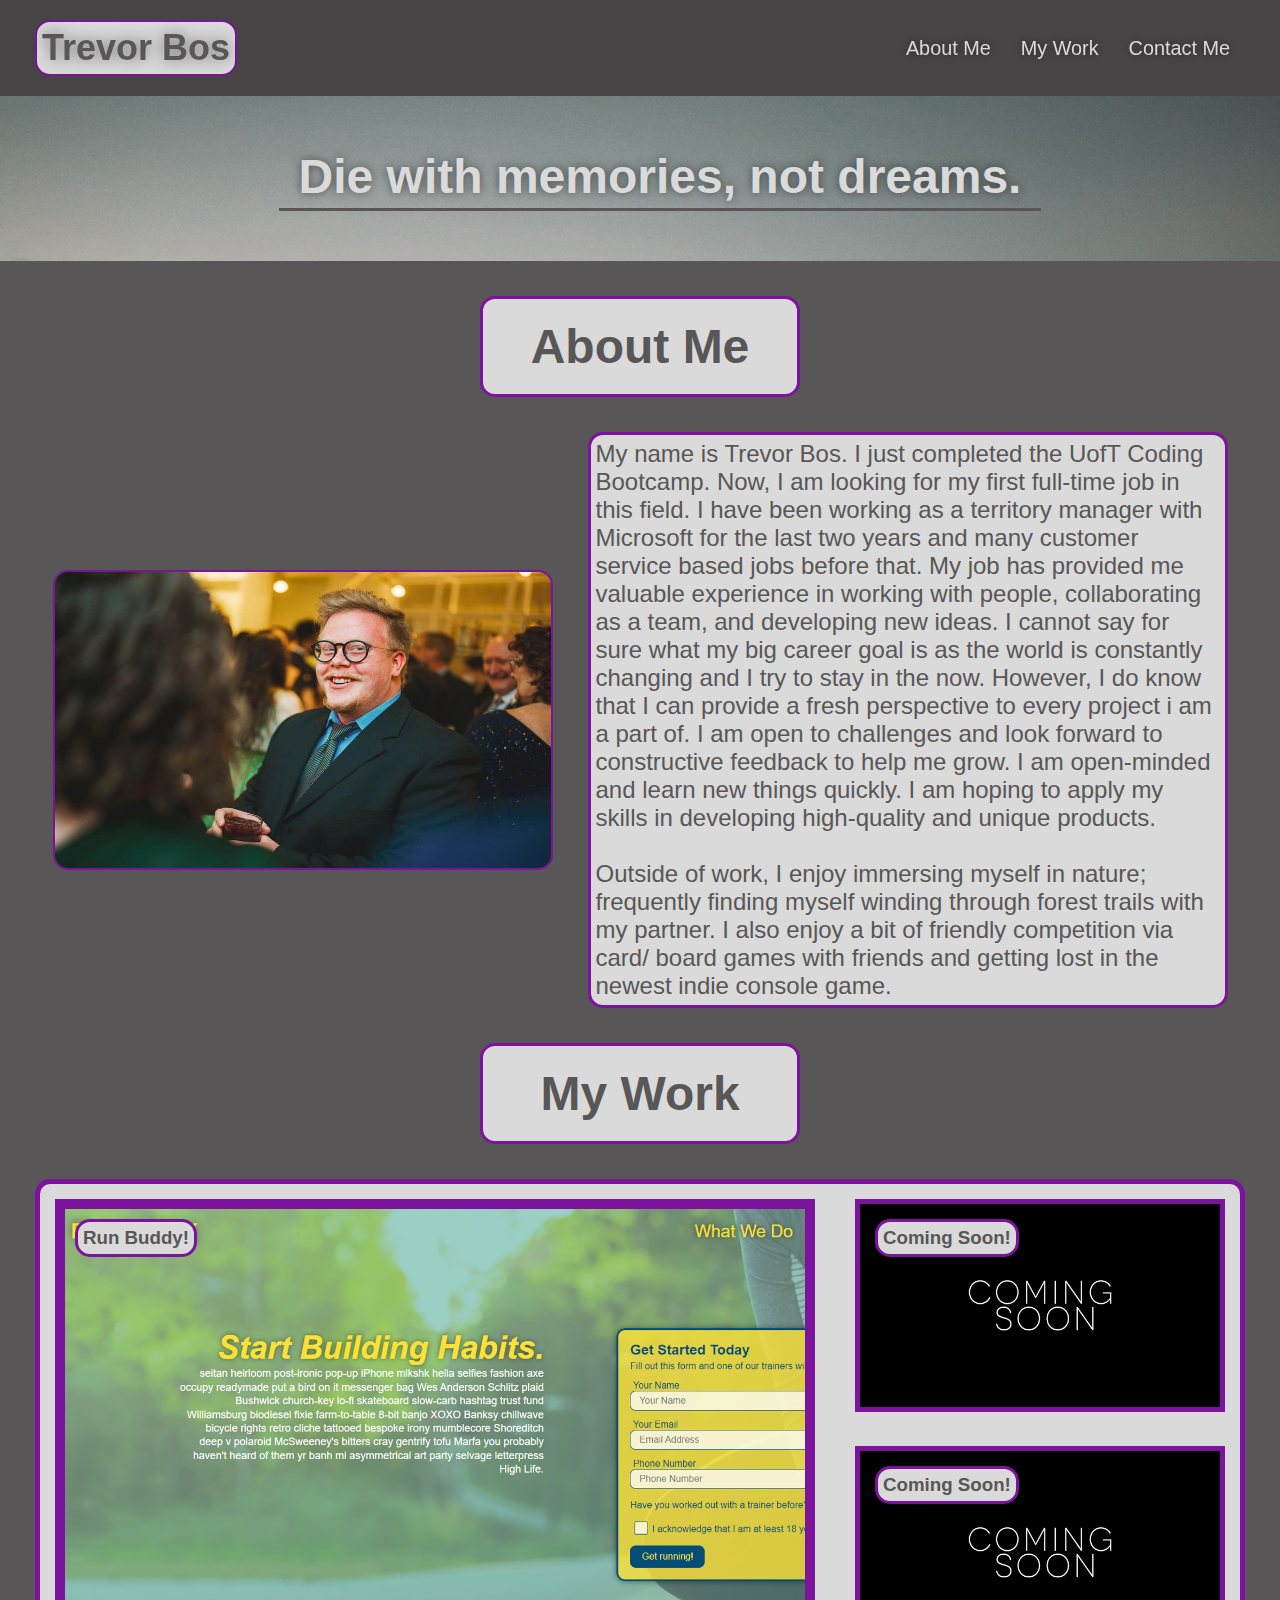
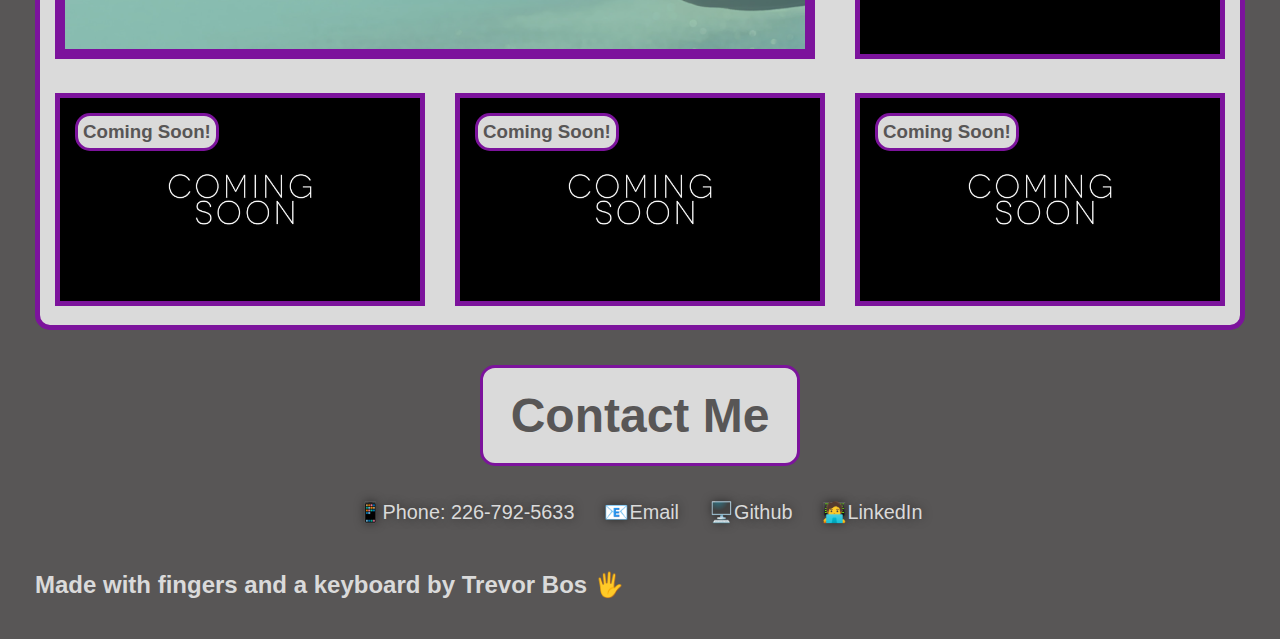
==== commit a88ea5e6: "fixed the grid layout." ====
--- a/index.html
+++ b/index.html
@@ -77,12 +77,11 @@
     </div>
 
     <section class="myWork">
-      <div class="recentWork">
+      <div class="project recentWork">
         <a
           href="https://trevorbos.github.io/Run-Buddy-M1/"
           target="_blank"
-          rel="noopener noreferrer"
-        >
+          rel="noopener noreferrer">
           <h3>Run Buddy!</h3>
           <img
             src="./assets/images/runbuddyimg.png"
@@ -90,7 +89,6 @@
           />
         </a>
       </div>
-      <div class="projects">
         <div class="project">
           <a href="./comingsoon.html" target="_blank" rel="noopener noreferrer">
             <h3>Coming Soon!</h3>
@@ -136,7 +134,6 @@
             />
           </a>
         </div>
-      </div>
     </section>
 
     <!-- Contact me - Phone number, email address, git hub repo, linked in -->
--- a/assets/css/style.css
+++ b/assets/css/style.css
@@ -174,14 +174,14 @@
 }
 
 .project {
-  margin: 35px 35px;
-  justify-content: space-between;
-  align-items: center;
+  margin: 15px 15px;
+  align-items: center;
+  text-align: center;
 }
 
 .recentWork {
-  width: 20%;
-  margin: 35px 35px;
+  display: flex;
+  width: 50%;
   grid-column-start: 1;
   grid-column-end: 3;
   grid-row-start: 1;
@@ -212,8 +212,6 @@
 
 .project img {
   width: 100%;
-  min-width: 400px;
-  max-width: 500px;
   border: 5px solid var(--secondary-color);
 }
 
@@ -222,8 +220,8 @@
 }
 
 .recentWork img {
+  width: 190%;
   border: 10px solid var(--secondary-color);
-  min-width: 600px;
 }
 
 .recentWork img:hover {
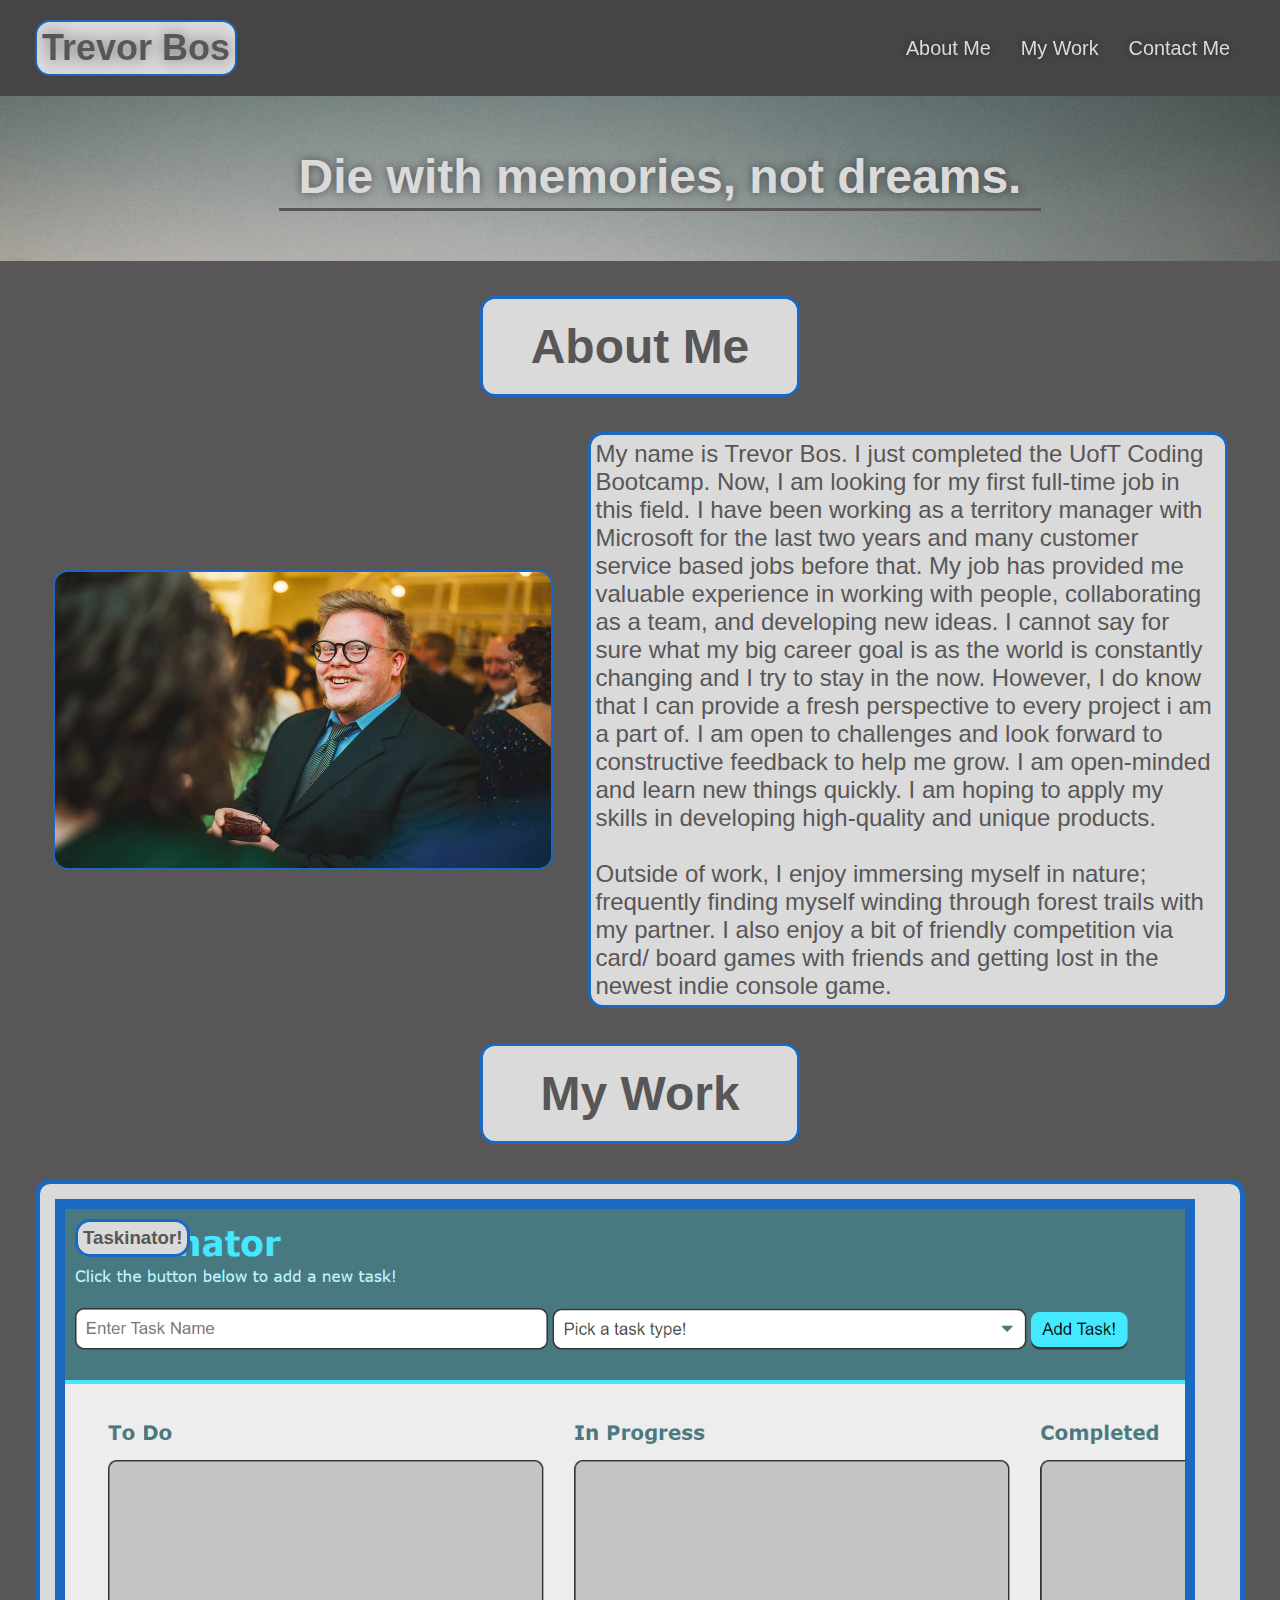
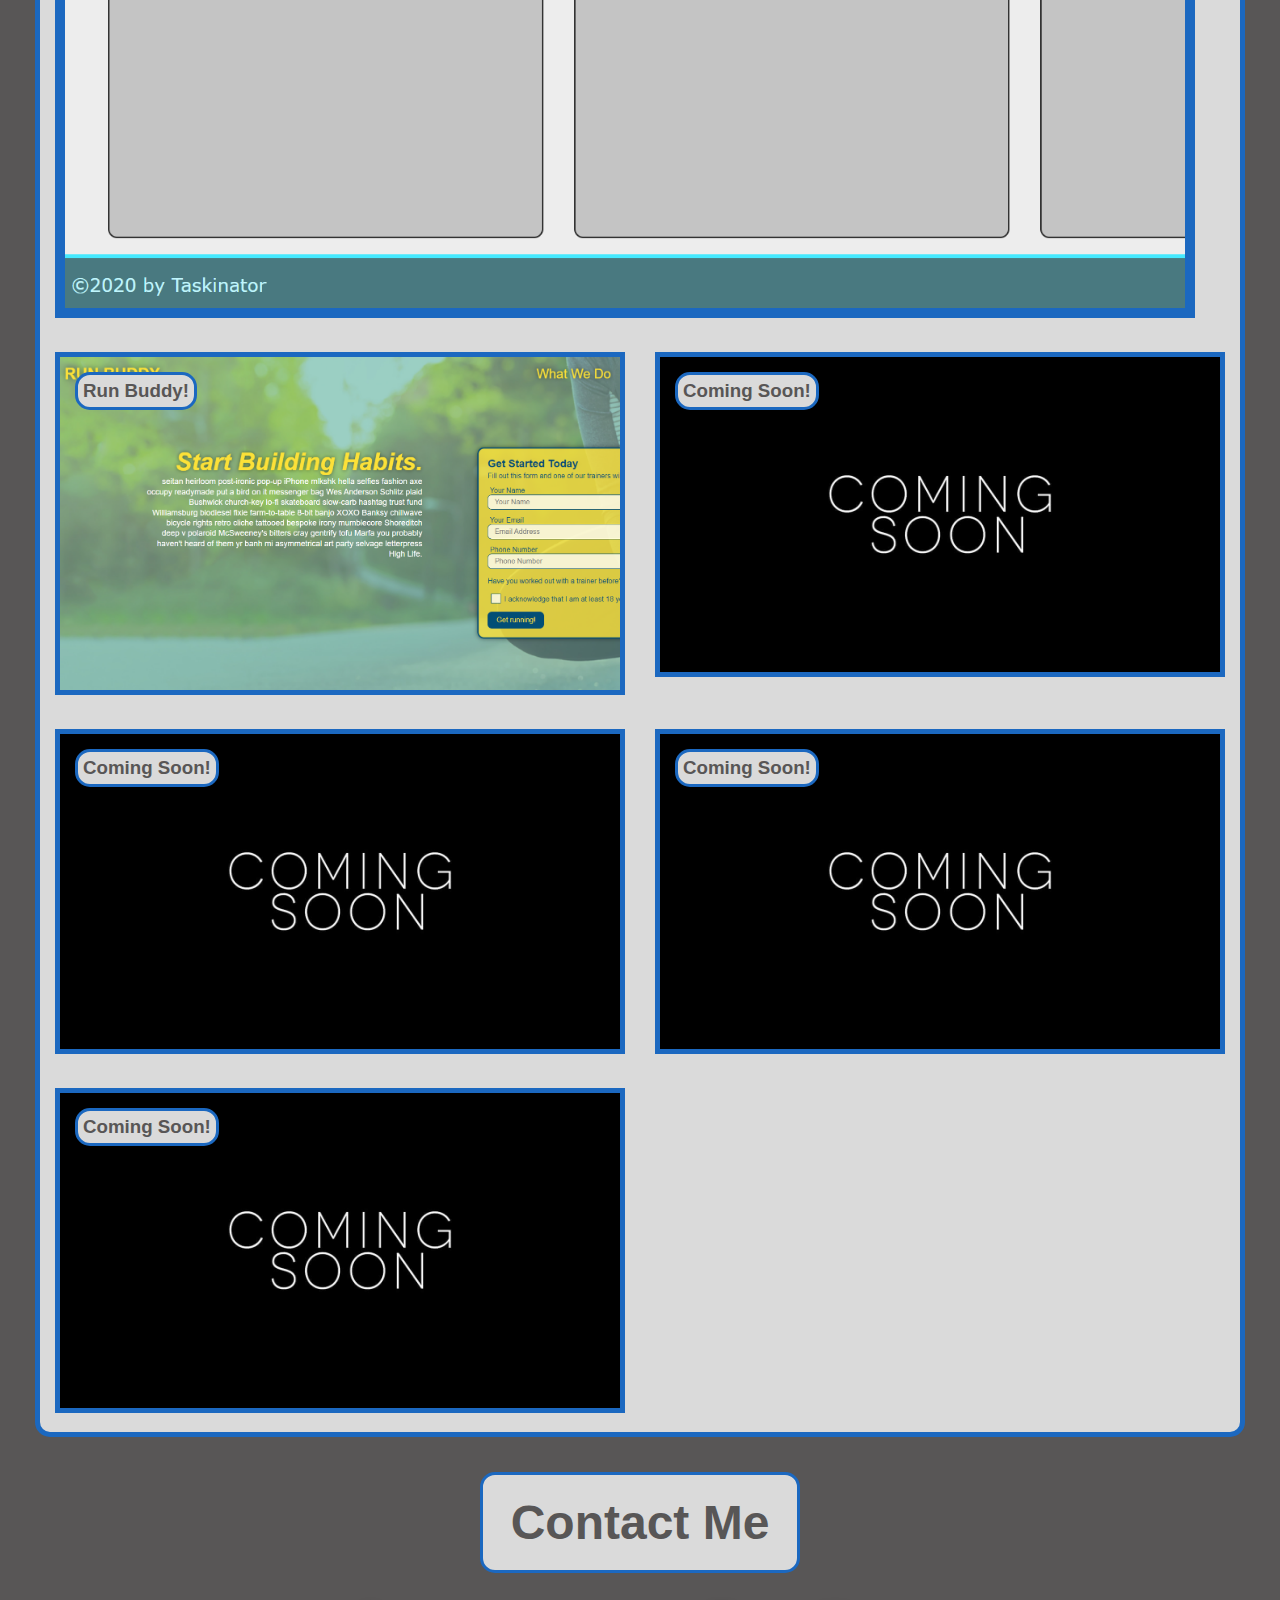
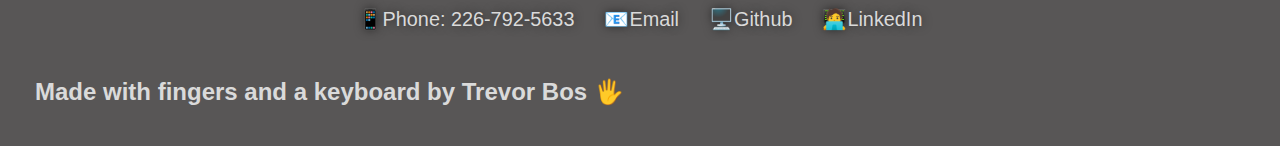
==== commit 1cec14df: "Added taskinator" ====
--- a/index.html
+++ b/index.html
@@ -79,21 +79,21 @@
     <section class="myWork">
       <div class="project recentWork">
         <a
-          href="https://trevorbos.github.io/Run-Buddy-M1/"
+          href="https://trevorbos.github.io/Taskinator/"
           target="_blank"
           rel="noopener noreferrer">
-          <h3>Run Buddy!</h3>
+          <h3>Taskinator!</h3>
           <img
-            src="./assets/images/runbuddyimg.png"
+            src="./assets/images/Taskinator.png"
             alt="Showcasing Run Buddy, a landing page for athletes made by Trevor Bos"
           />
         </a>
       </div>
         <div class="project">
-          <a href="./comingsoon.html" target="_blank" rel="noopener noreferrer">
-            <h3>Coming Soon!</h3>
+          <a href="https://trevorbos.github.io/Run-Buddy-M1/" target="_blank" rel="noopener noreferrer">
+            <h3>Run Buddy!</h3>
             <img
-              src="./assets/images/comingsoonimg.jpg"
+              src="./assets/images/runbuddyimg.png"
               alt="Showcasing a soon to be project, labelled as coming soon."
             />
           </a>
--- a/assets/css/style.css
+++ b/assets/css/style.css
@@ -6,7 +6,7 @@
 
 :root {
   --primary-color: #585656;
-  --secondary-color: #7c139c;
+  --secondary-color: #1b68c0;
   --tertiary-color: rgb(218, 218, 218);
 }
 
@@ -121,6 +121,8 @@
   text-shadow: 0 0 10px rgba(0, 0, 0, 0.5);
 }
 
+/* End hero section */
+
 /* Styling for the About Me section */
 
 .sectionTitle {
@@ -164,9 +166,10 @@
 
 /* Styling for the My Work Section */
 
+/* Made a grid for the project layouts using display: grid */
 .myWork {
   display: grid;
-  grid-template-columns: auto auto auto;
+  grid-template-columns: repeat (auto-fit, minmax(15rem, 1fr));
   margin: 35px;
   background-color: var(--tertiary-color);
   border: 5px solid var(--secondary-color);
@@ -228,6 +231,8 @@
   border: 10px solid green;
 }
 
+/* End my work section */
+
 /* Styling for the Contact Me section */
 
 .contactMe a {
@@ -267,6 +272,8 @@
   text-shadow: none;
   text-decoration: none;
 }
+
+/* End contact me section */
 
 /* Styling for the Footer */
 footer {
@@ -349,20 +356,25 @@
   }
 
   .sectionTitle h2 {
-    display: flex;
     align-items: center;
     margin: 35px;
     text-align: center;
+    width: 75%;
   }
 
   .aboutMe article {
+    display: flex;
     flex-direction: column;
     align-items: center;
+    margin: auto;
   }
 
   .aboutMe p {
     justify-content: center;
-    margin: 35px;
+    margin:35px;
+    font-size: -1.5vw;
+    padding: 10px;
+    width: 85%;
   }
 
   .contactMe nav ul li a {
@@ -386,4 +398,45 @@
     align-items: center;
     margin: 35px auto 35px auto;
   }
-}
+
+  .sectionTitle {
+    width: 50%;
+  }
+
+  footer h2 {
+    text-align: center;
+  }
+}
+
+/* MEDIA QUERY FOR SMALLER THAN 575px */
+
+@media screen and (max-width:575px) {
+  .contactMe nav ul li a {
+    display:flex;
+    font-weight: 200;
+    font-size: larger;
+    text-shadow: 0 0 10px rgba(0, 0, 0, 0.5);
+    margin: 20px;
+    border: 3px solid var(--secondary-color);
+    background-color: var(--tertiary-color);
+    color: var(--primary-color);
+    text-align: center;
+    border-radius: 15px;
+  }
+
+  .contactMe nav ul {
+    justify-content: space-evenly;
+  }
+
+  .project a h3 {
+    font-size: small;
+  }
+
+  .hero h2 {
+    margin: auto;
+    font-size: 64px;
+  }
+
+}
+
+/* End media query section */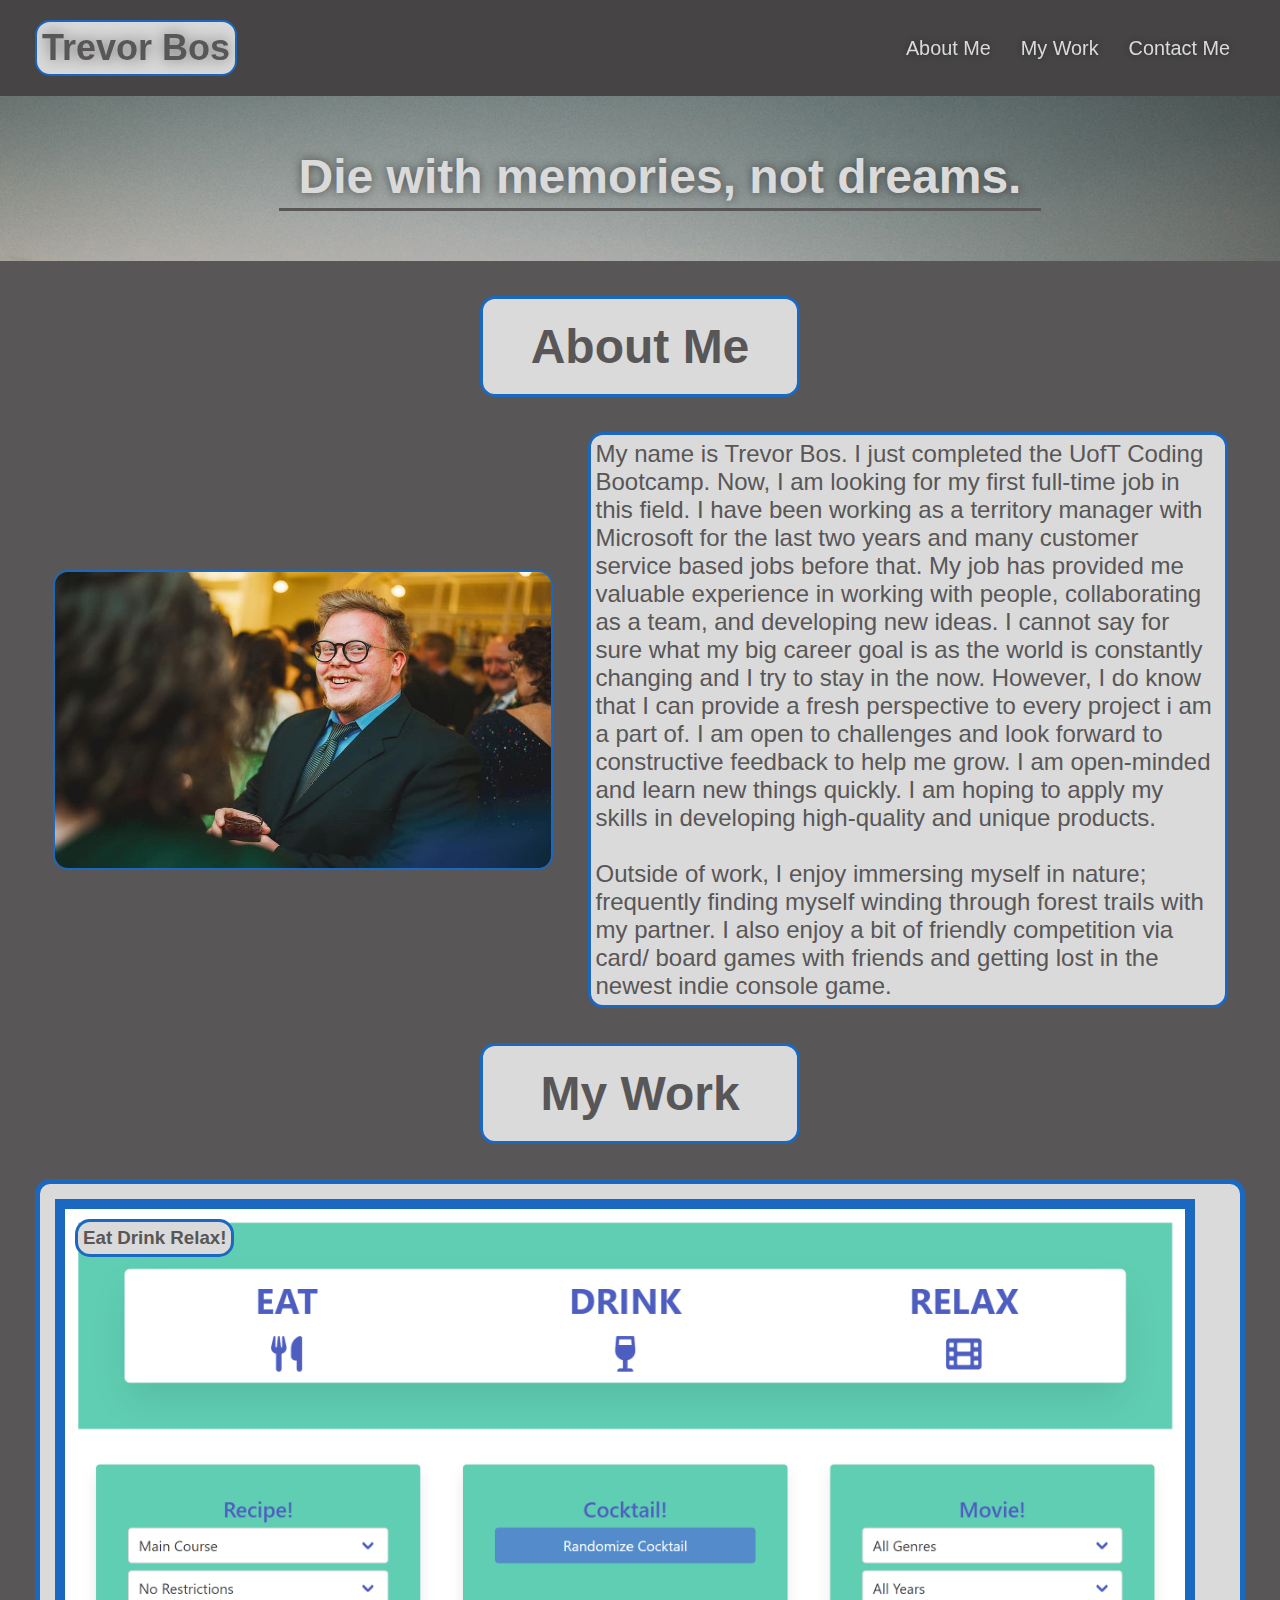
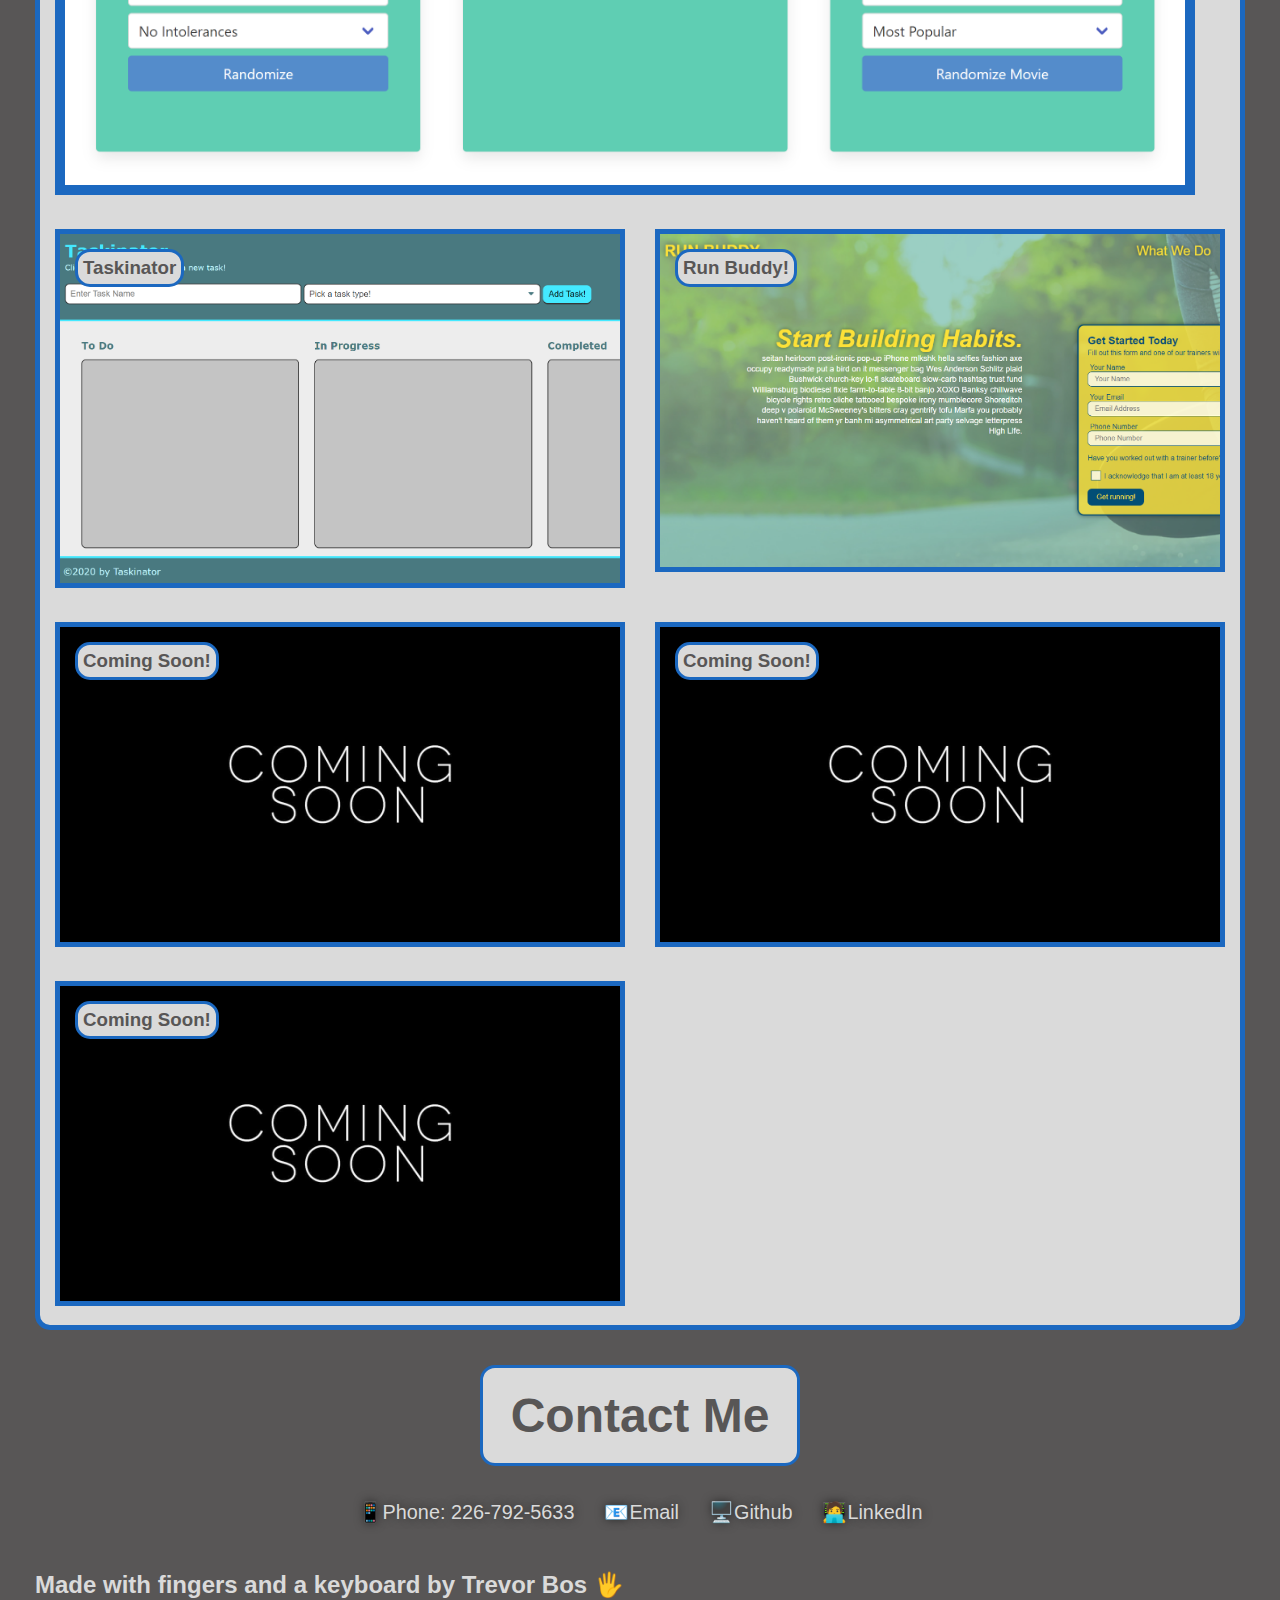
==== commit bb0c6153: "Added Eat Drink Relax to portfolio" ====
--- a/index.html
+++ b/index.html
@@ -79,30 +79,30 @@
     <section class="myWork">
       <div class="project recentWork">
         <a
-          href="https://trevorbos.github.io/Taskinator/"
+          href="https://rheneadianne.github.io/EatDrinkRelax/"
           target="_blank"
           rel="noopener noreferrer">
-          <h3>Taskinator!</h3>
+          <h3>Eat Drink Relax!</h3>
           <img
-            src="./assets/images/Taskinator.png"
+            src="./assets/images/eatDrinkRelax.png"
             alt="Showcasing Run Buddy, a landing page for athletes made by Trevor Bos"
           />
         </a>
       </div>
         <div class="project">
-          <a href="https://trevorbos.github.io/Run-Buddy-M1/" target="_blank" rel="noopener noreferrer">
-            <h3>Run Buddy!</h3>
+          <a href="https://trevorbos.github.io/Taskinator/" target="_blank" rel="noopener noreferrer">
+            <h3>Taskinator</h3>
             <img
-              src="./assets/images/runbuddyimg.png"
+              src="./assets/images/Taskinator.png"
               alt="Showcasing a soon to be project, labelled as coming soon."
             />
           </a>
         </div>
         <div class="project">
-          <a href="./comingsoon.html" target="_blank" rel="noopener noreferrer">
-            <h3>Coming Soon!</h3>
+          <a href="https://trevorbos.github.io/Run-Buddy-M1/" target="_blank" rel="noopener noreferrer">
+            <h3>Run Buddy!</h3>
             <img
-              src="./assets/images/comingsoonimg.jpg"
+              src="./assets/images/runbuddyimg.png"
               alt="Showcasing a soon to be project, labelled as coming soon."
             />
           </a>
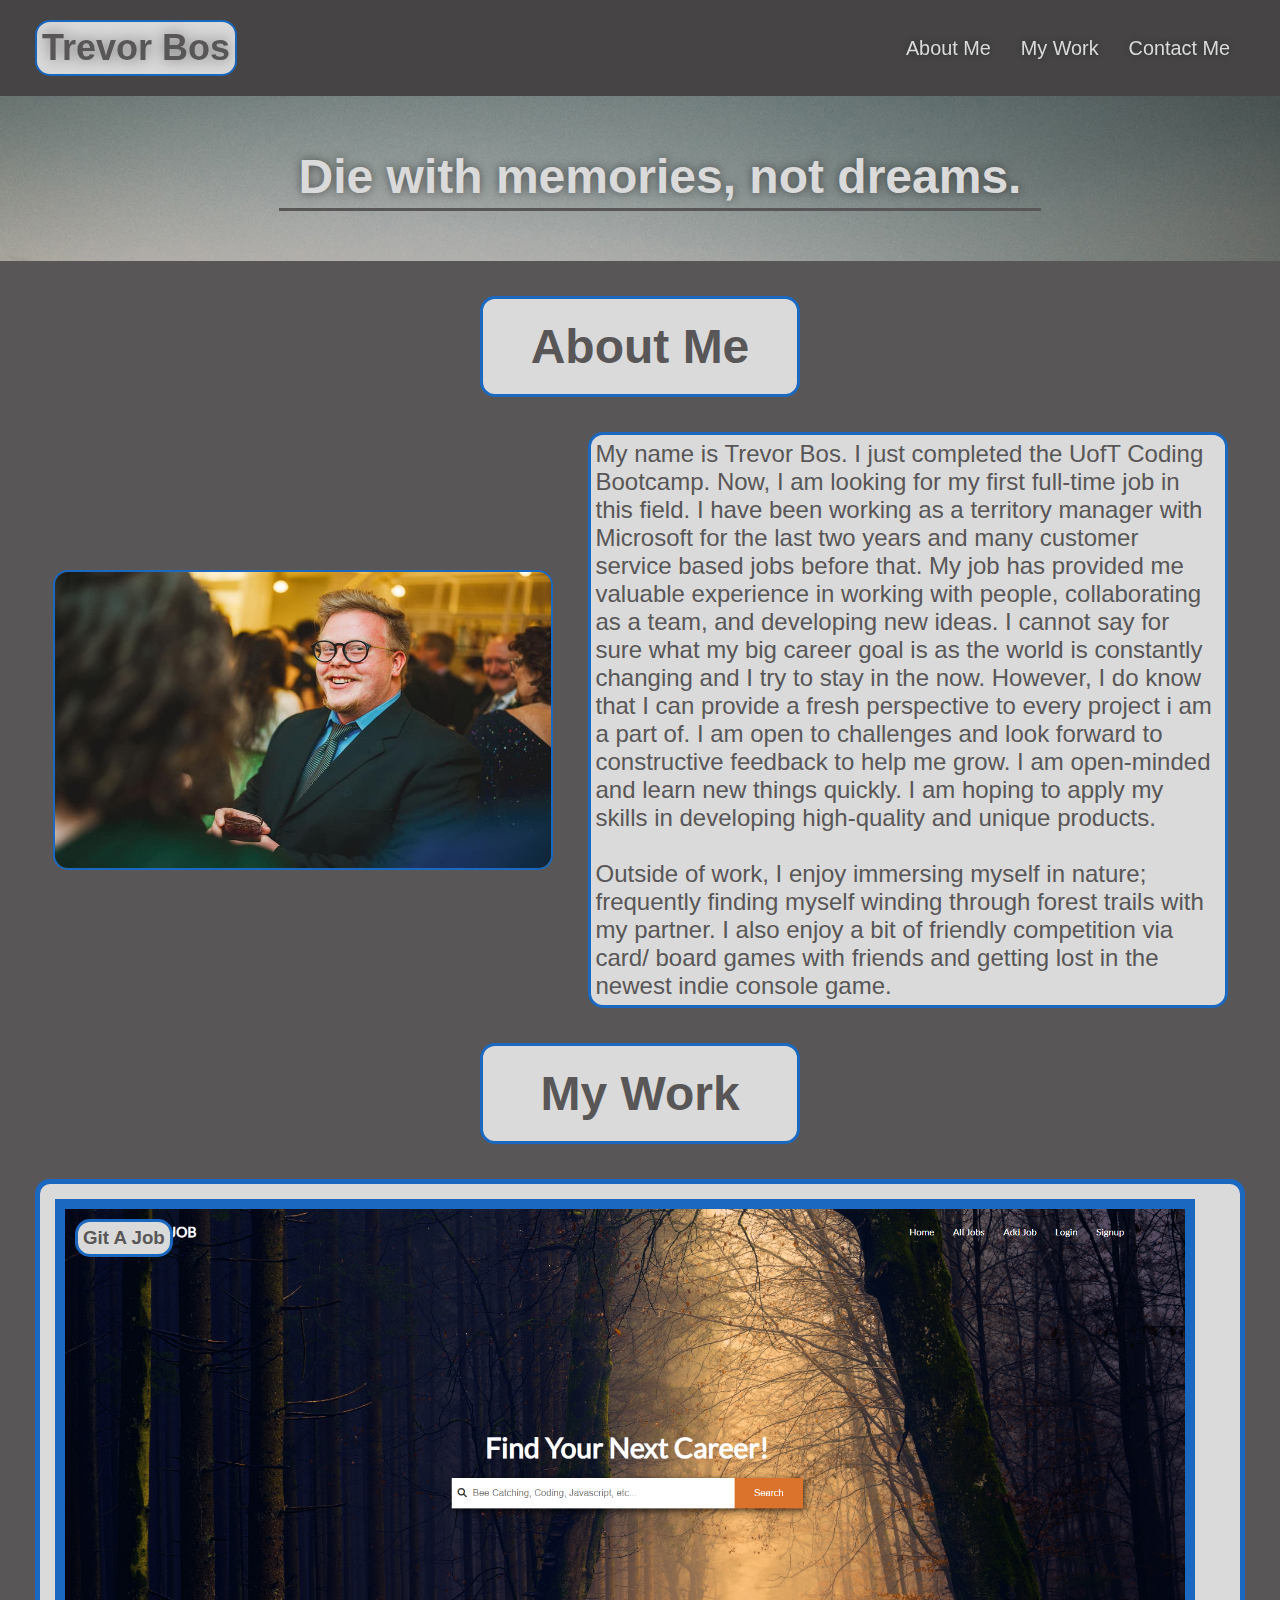
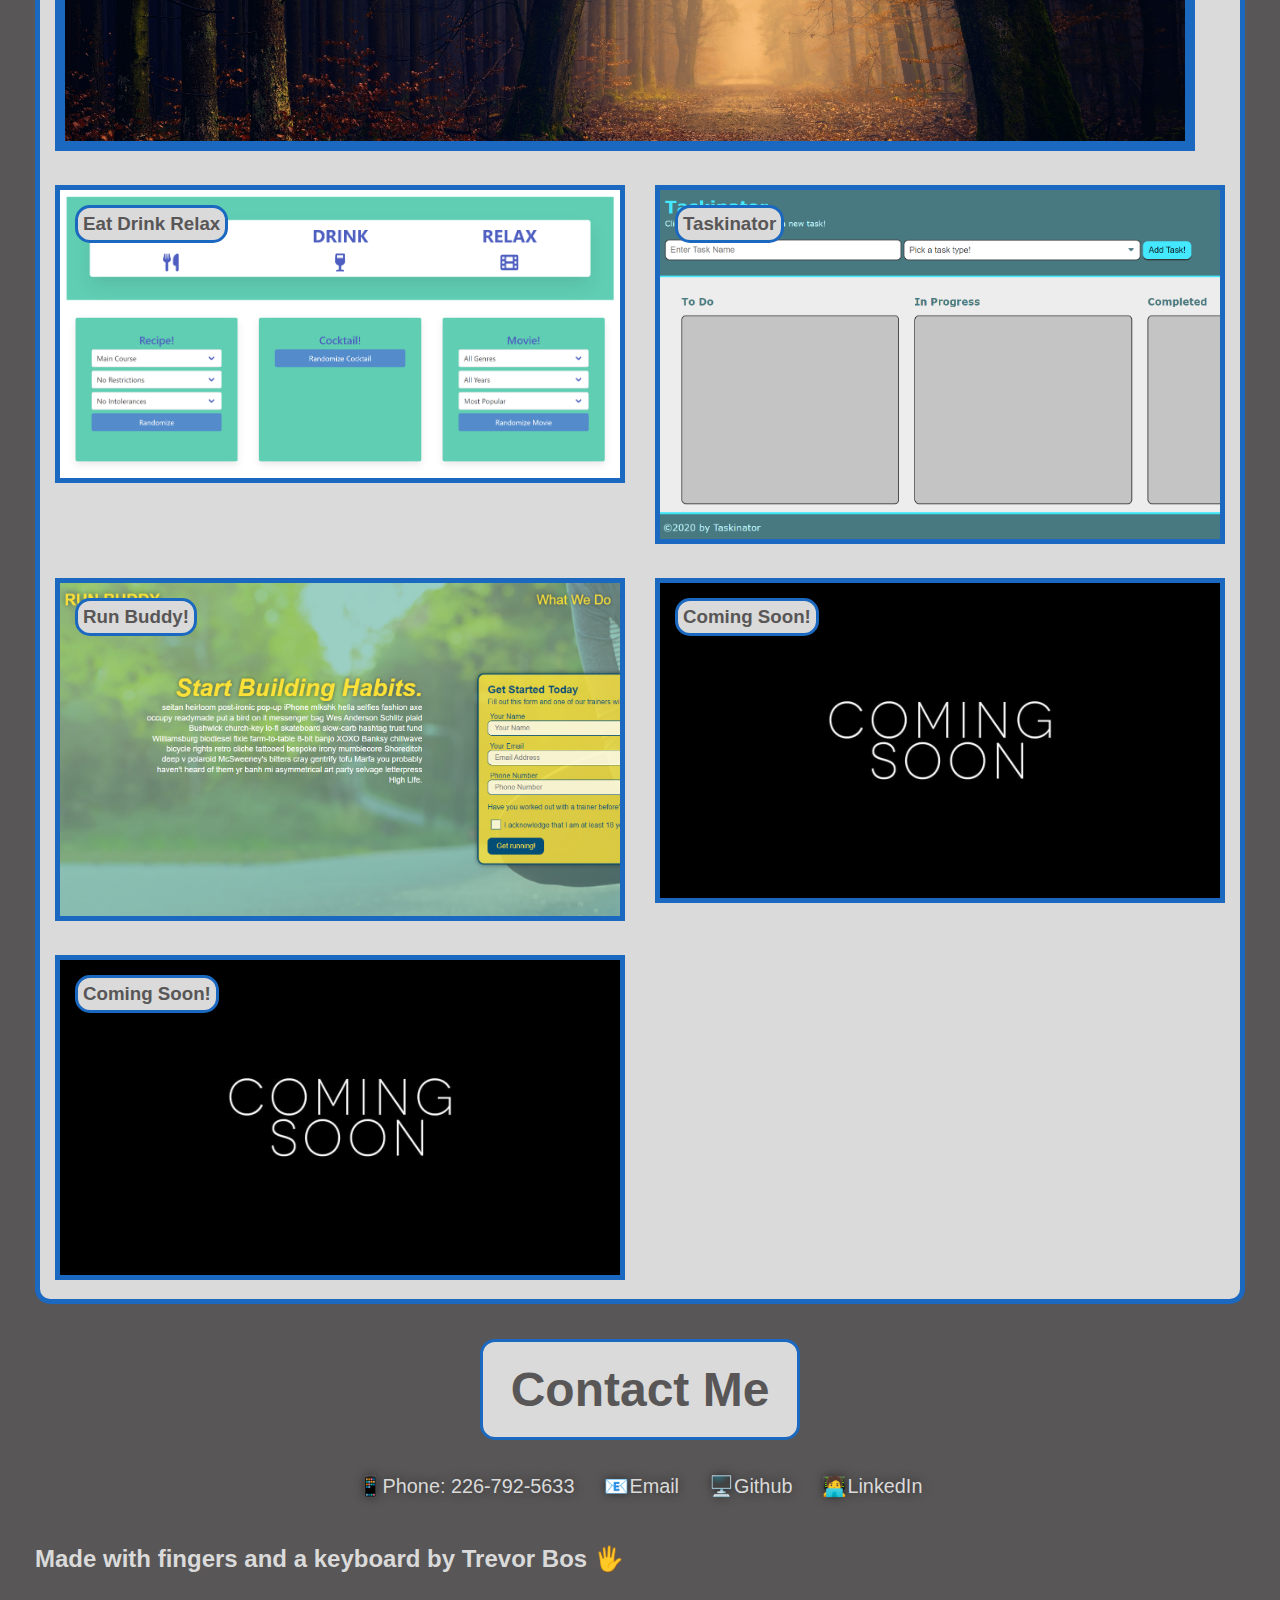
==== commit f91557fe: "Added project GitAJob to portfolio. Plan on reworking this entire thing soon." ====
--- a/index.html
+++ b/index.html
@@ -79,61 +79,70 @@
     <section class="myWork">
       <div class="project recentWork">
         <a
-          href="https://rheneadianne.github.io/EatDrinkRelax/"
+          href="https://peaceful-reef-41407.herokuapp.com/"
           target="_blank"
-          rel="noopener noreferrer">
-          <h3>Eat Drink Relax!</h3>
+          rel="noopener noreferrer"
+        >
+          <h3>Git A Job</h3>
           <img
-            src="./assets/images/eatDrinkRelax.png"
-            alt="Showcasing Run Buddy, a landing page for athletes made by Trevor Bos"
+            src="./assets/images/GitAJob.png"
+            alt="Showcasing GitAJob, a website built by Trevor Bos to find a job."
           />
         </a>
       </div>
-        <div class="project">
-          <a href="https://trevorbos.github.io/Taskinator/" target="_blank" rel="noopener noreferrer">
-            <h3>Taskinator</h3>
-            <img
-              src="./assets/images/Taskinator.png"
-              alt="Showcasing a soon to be project, labelled as coming soon."
-            />
-          </a>
-        </div>
-        <div class="project">
-          <a href="https://trevorbos.github.io/Run-Buddy-M1/" target="_blank" rel="noopener noreferrer">
-            <h3>Run Buddy!</h3>
-            <img
-              src="./assets/images/runbuddyimg.png"
-              alt="Showcasing a soon to be project, labelled as coming soon."
-            />
-          </a>
-        </div>
-        <div class="project">
-          <a href="./comingsoon.html" target="_blank" rel="noopener noreferrer">
-            <h3>Coming Soon!</h3>
-            <img
-              src="./assets/images/comingsoonimg.jpg"
-              alt="Showcasing a soon to be project, labelled as coming soon."
-            />
-          </a>
-        </div>
-        <div class="project">
-          <a href="./comingsoon.html" target="_blank" rel="noopener noreferrer">
-            <h3>Coming Soon!</h3>
-            <img
-              src="./assets/images/comingsoonimg.jpg"
-              alt="Showcasing a soon to be project, labelled as coming soon."
-            />
-          </a>
-        </div>
-        <div class="project">
-          <a href="./comingsoon.html" target="_blank" rel="noopener noreferrer">
-            <h3>Coming Soon!</h3>
-            <img
-              src="./assets/images/comingsoonimg.jpg"
-              alt="Showcasing a soon to be project, labelled as coming soon."
-            />
-          </a>
-        </div>
+      <div class="project">
+        <a href="https://trevorbos.github.io/EatDrinkRelax/" target="_blank" rel="noopener noreferrer">
+          <h3>Eat Drink Relax</h3>
+          <img
+            src="./assets/images/eatDrinkRelax.png"
+            alt="Showcasing Eat Drink Relax, a collaborative website for finding a random meal, drink and movie for the night."
+          />
+        </a>
+      </div>
+      <div class="project">
+        <a
+          href="https://trevorbos.github.io/Taskinator/"
+          target="_blank"
+          rel="noopener noreferrer"
+        >
+          <h3>Taskinator</h3>
+          <img
+            src="./assets/images/Taskinator.png"
+            alt="Showcasing a soon to be project, labelled as coming soon."
+          />
+        </a>
+      </div>
+      <div class="project">
+        <a
+          href="https://trevorbos.github.io/Run-Buddy-M1/"
+          target="_blank"
+          rel="noopener noreferrer"
+        >
+          <h3>Run Buddy!</h3>
+          <img
+            src="./assets/images/runbuddyimg.png"
+            alt="Showcasing a soon to be project, labelled as coming soon."
+          />
+        </a>
+      </div>
+      <div class="project">
+        <a href="./comingsoon.html" target="_blank" rel="noopener noreferrer">
+          <h3>Coming Soon!</h3>
+          <img
+            src="./assets/images/comingsoonimg.jpg"
+            alt="Showcasing a soon to be project, labelled as coming soon."
+          />
+        </a>
+      </div>
+      <div class="project">
+        <a href="./comingsoon.html" target="_blank" rel="noopener noreferrer">
+          <h3>Coming Soon!</h3>
+          <img
+            src="./assets/images/comingsoonimg.jpg"
+            alt="Showcasing a soon to be project, labelled as coming soon."
+          />
+        </a>
+      </div>
     </section>
 
     <!-- Contact me - Phone number, email address, git hub repo, linked in -->
